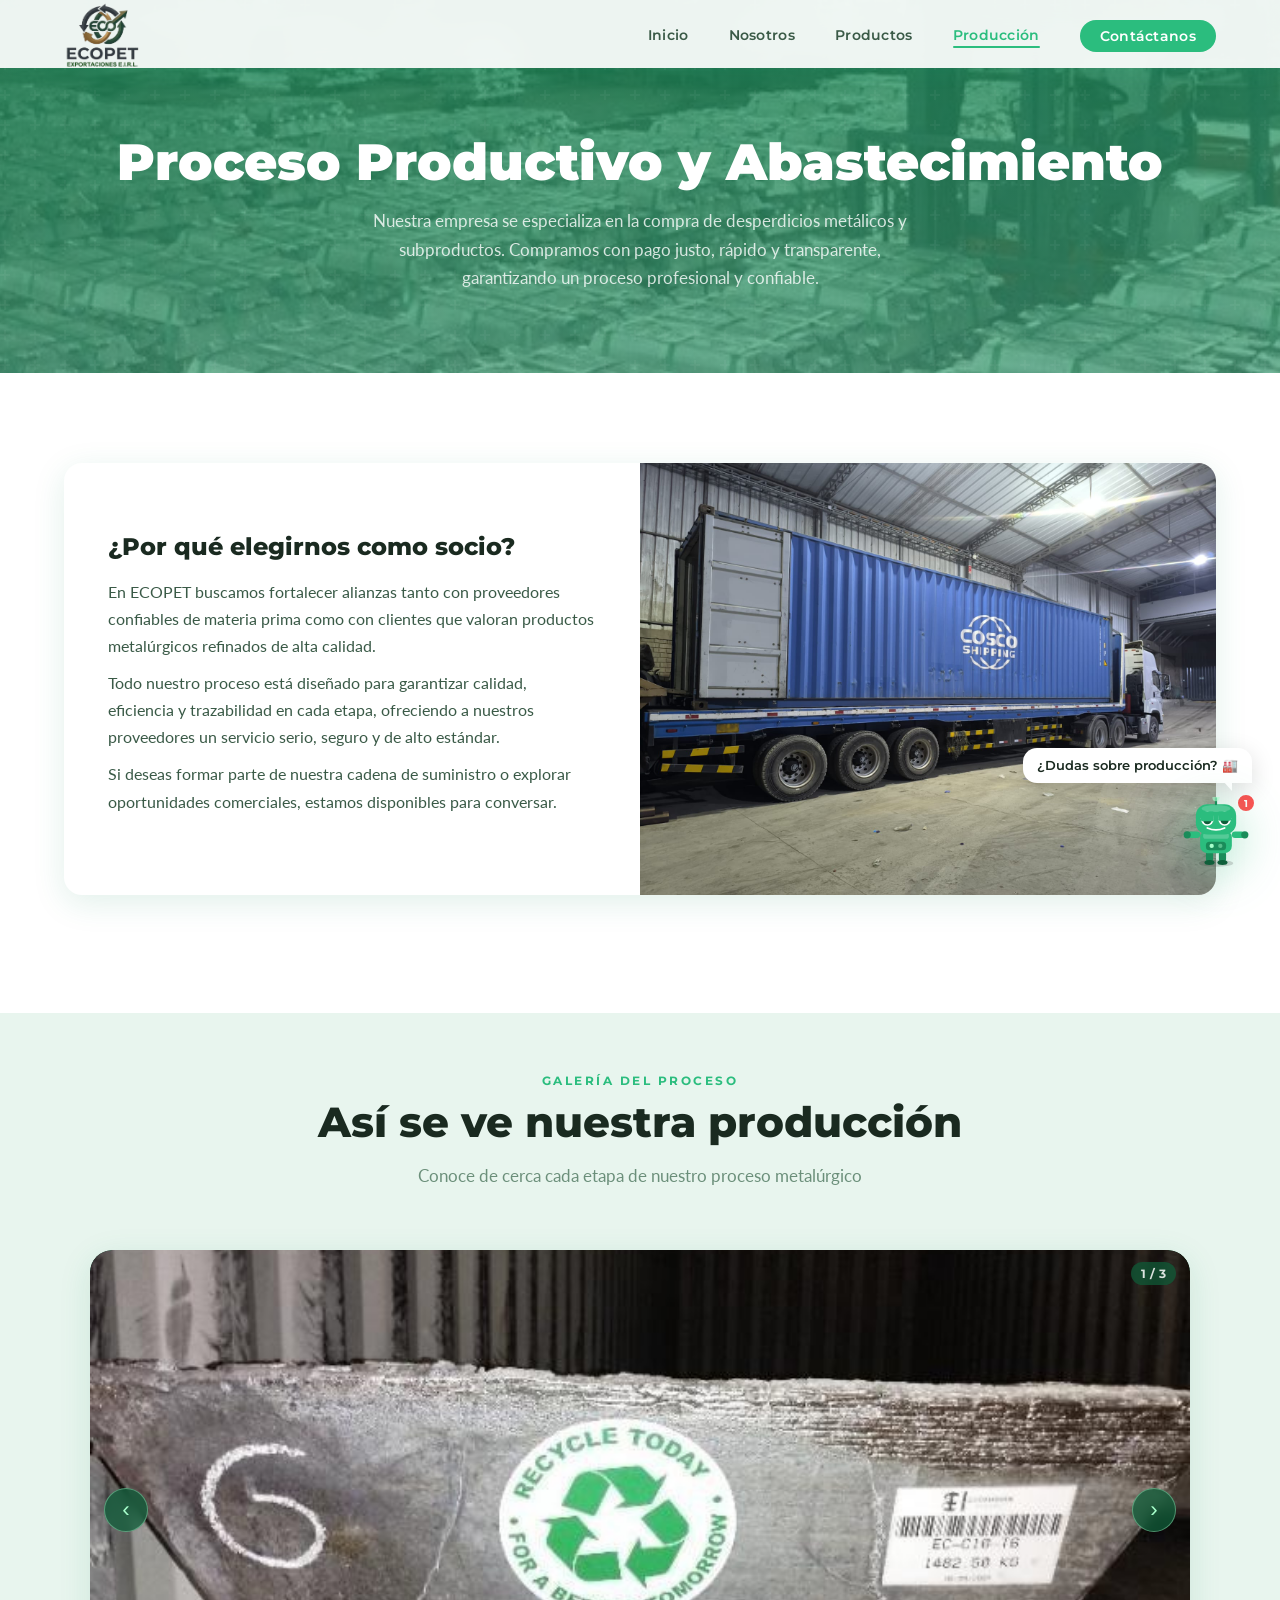
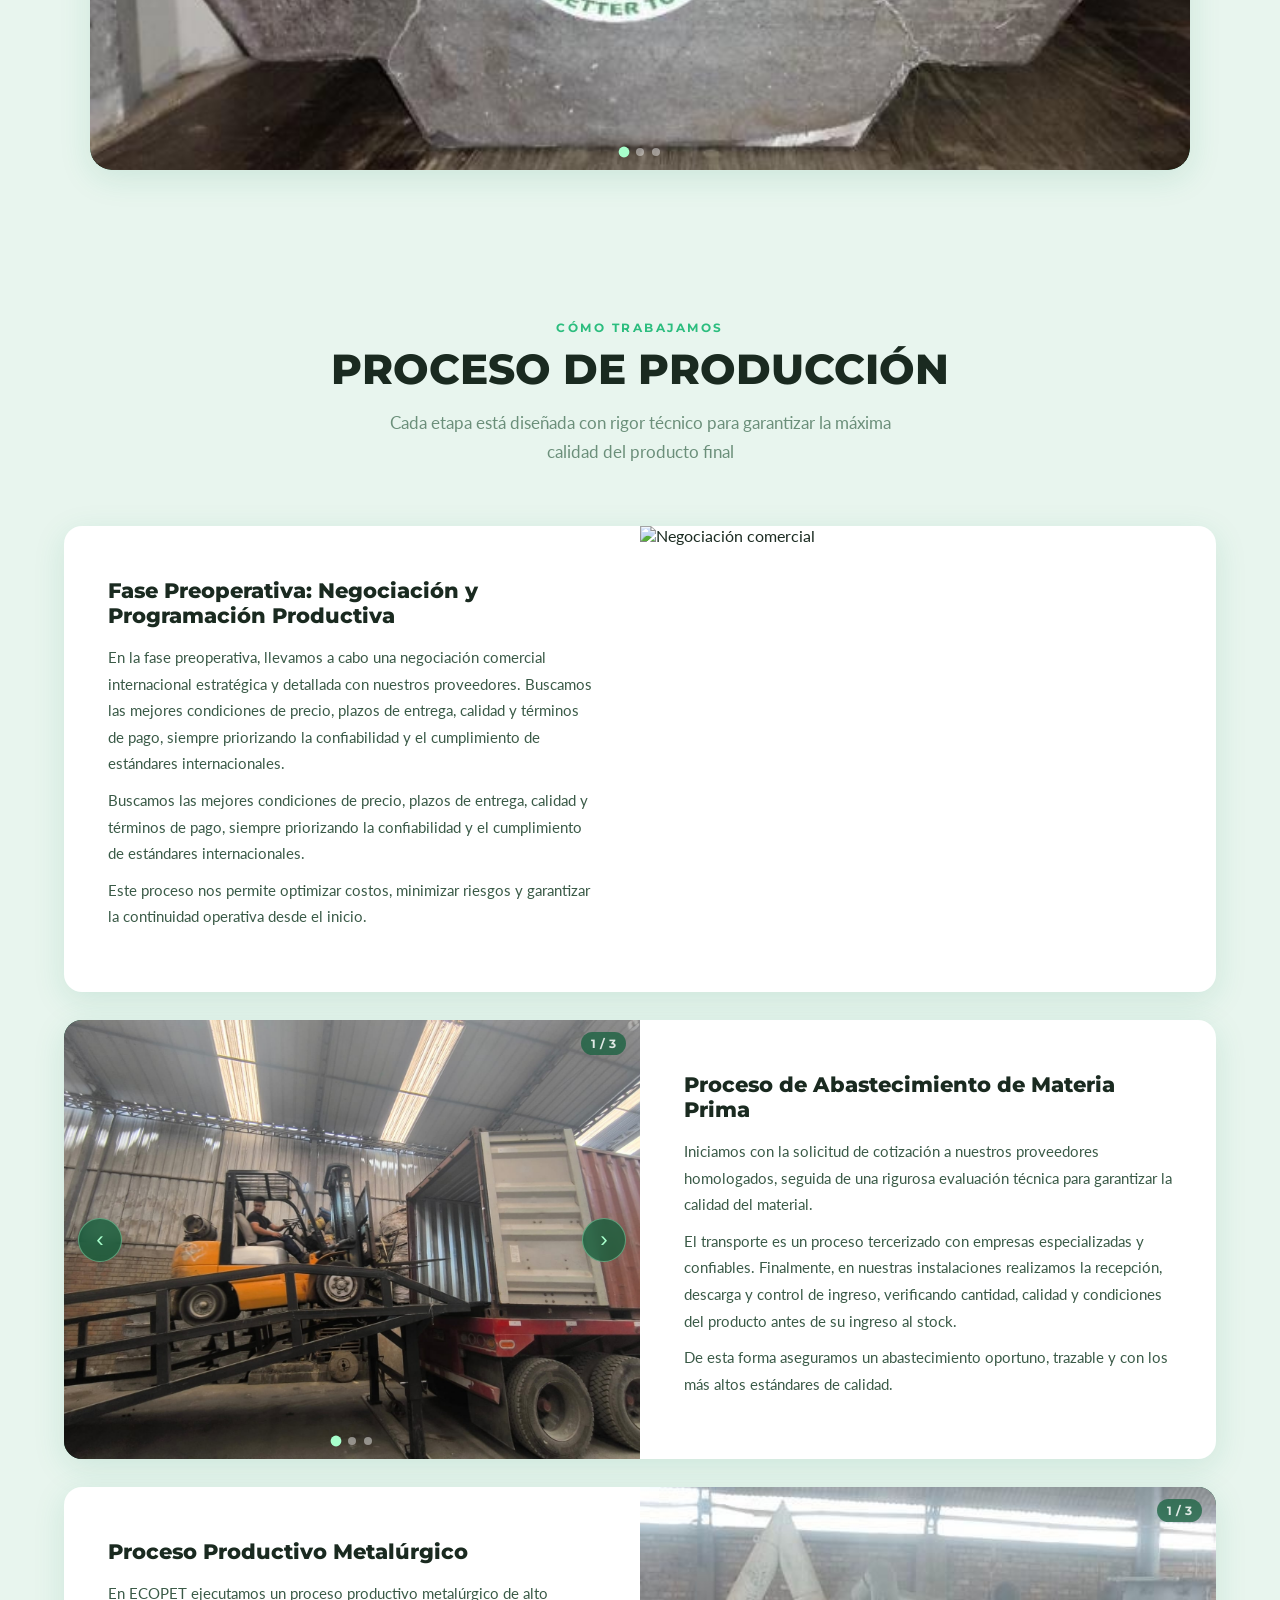
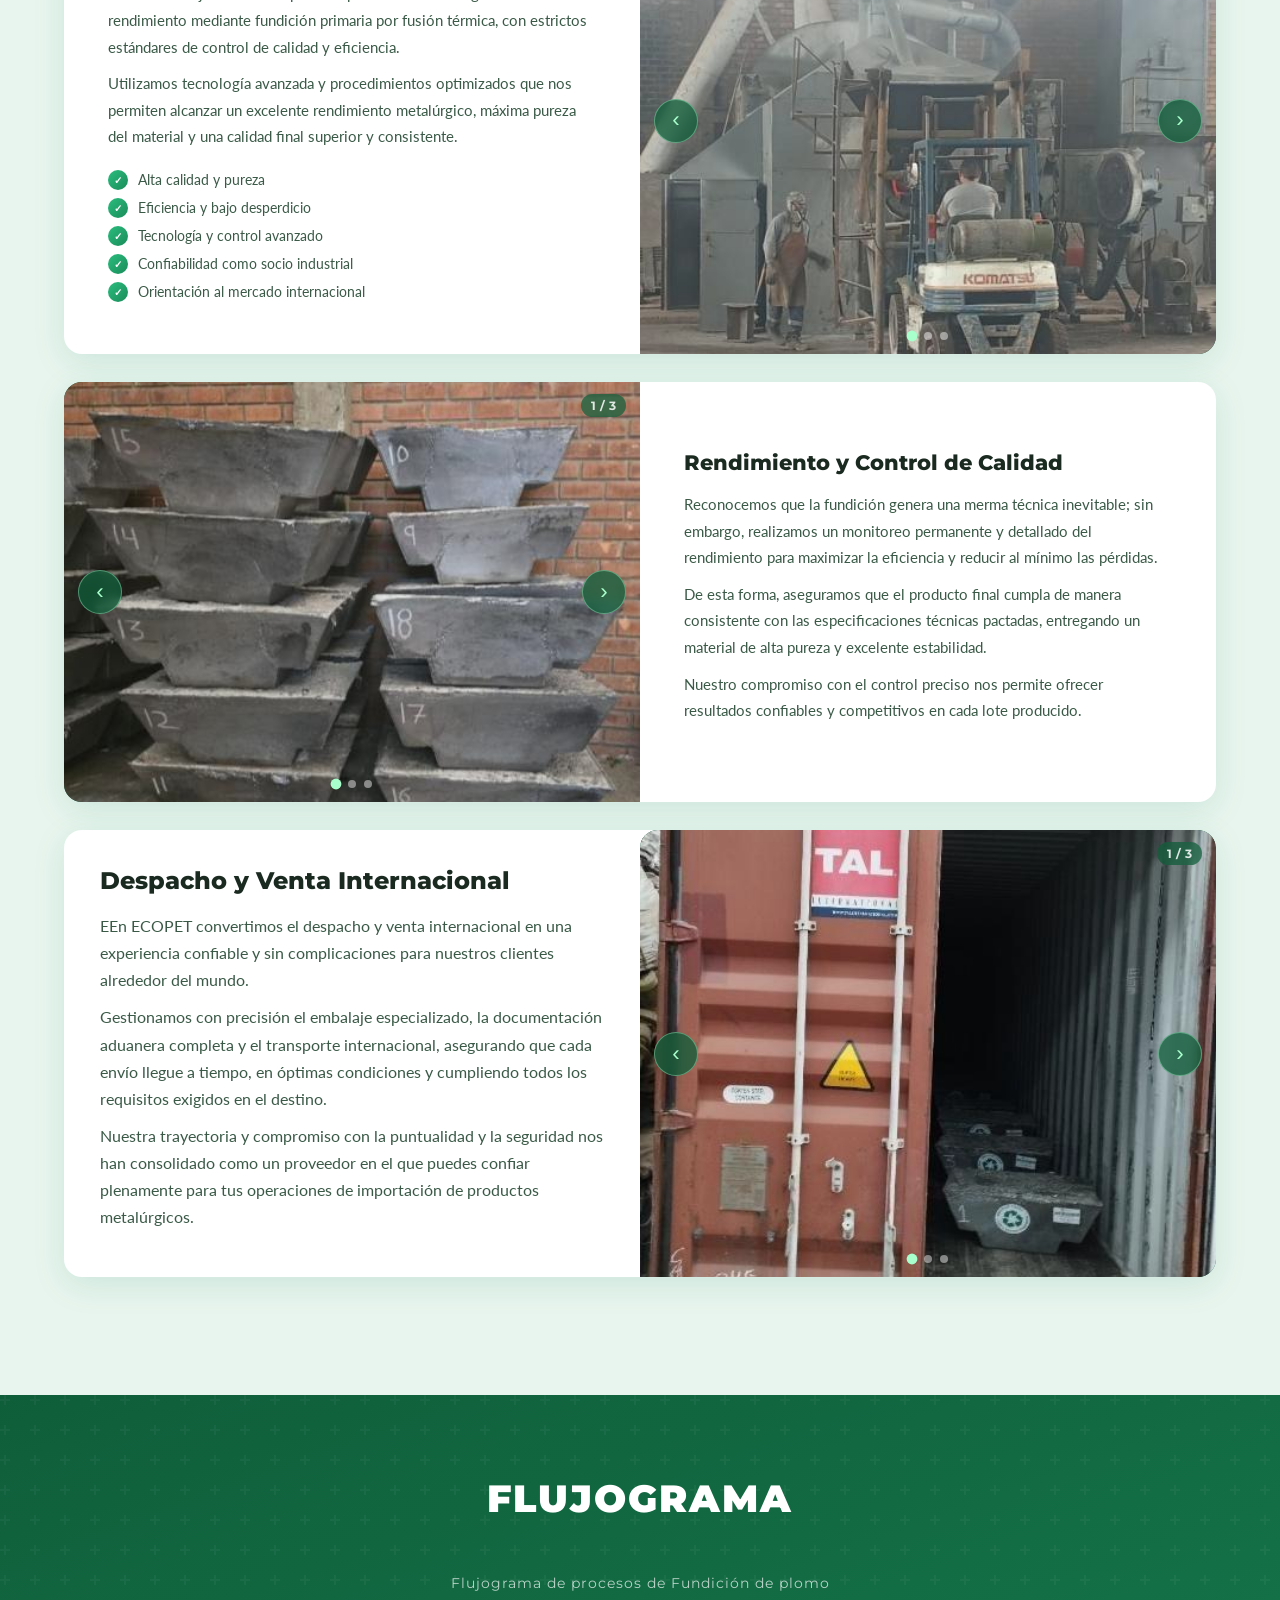
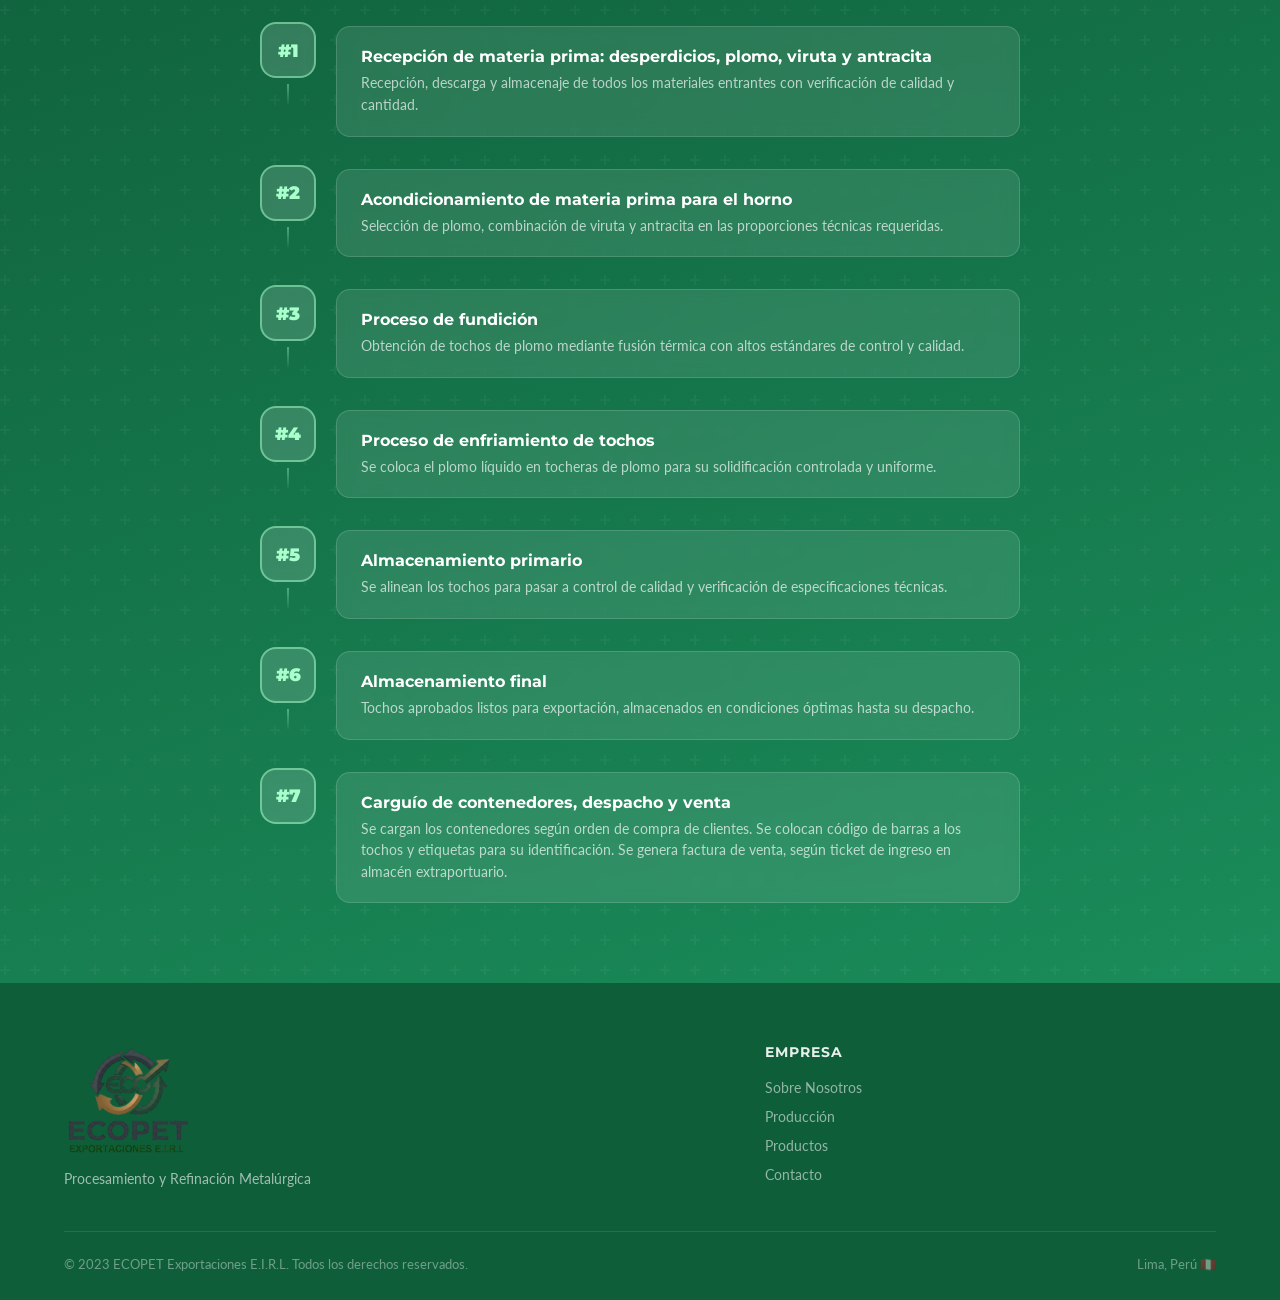
==== produccion.html @ 9da9e64c "first commit" ====
<!DOCTYPE html>
<html lang="es">
<head>
  <meta charset="UTF-8" />
  <meta name="viewport" content="width=device-width, initial-scale=1.0" />
  <title>Producción – ECOPET Exportaciones E.I.R.L.</title>
  <link rel="stylesheet" href="styles.css" />
</head>
<body>

<!-- NAVBAR -->
<nav class="navbar" id="navbar">
  <a class="nav-brand" href="index.html">
    <!-- Tu logo como imagen -->
    <img src="logo.png" alt="ECOPET Logo" class="nav-logo-img">
  </a>
  <ul class="nav-links">
    <li><a href="index.html">Inicio</a></li>
    <li><a href="index.html#nosotros">Nosotros</a></li>
    <li><a href="index.html#productos">Productos</a></li>
    <li><a href="produccion.html" class="active">Producción</a></li>
    <li><a href="index.html#contacto" class="nav-cta">Contáctanos</a></li>
  </ul>
</nav>

<!-- PAGE HERO -->
<div class="page-hero">
  <div class="eyebrow" style="color:#a8ffcc;font-family:Montserrat,sans-serif;font-weight:700;font-size:.75rem;letter-spacing:2.5px;text-transform:uppercase;margin-bottom:10px;position:relative;z-index:1;">
  </div>
  <h1>Proceso Productivo y Abastecimiento</h1>
  <p>
    Nuestra empresa se especializa en la compra de desperdicios metálicos y subproductos.
    Compramos con pago justo, rápido y transparente, garantizando un proceso profesional y confiable.
  </p>
</div>

<!-- INTRO CARD -->
<section class="section section-alt">
  <div class="container">
    <div class="card-image-row reveal">
      <div class="card-content">
        <h3>¿Por qué elegirnos como socio?</h3>
        <p>
          En ECOPET buscamos fortalecer alianzas tanto con proveedores confiables de materia prima como con clientes que valoran productos metalúrgicos refinados de alta calidad.
        </p>
        <p>
          Todo nuestro proceso está diseñado para garantizar calidad, eficiencia y trazabilidad
          en cada etapa, ofreciendo a nuestros proveedores un servicio serio, seguro y de alto estándar. </p>
        <p>
          Si deseas formar parte de nuestra cadena de suministro o explorar oportunidades comerciales, estamos disponibles para conversar.
        </p>
      </div>
      <div class="card-image-slot">
        <img
          src="carro3.jpeg"
          alt="Contenedor de exportación"
        />
      </div>
    </div>
  </div>
</section>

<!-- ============================================================
     GALERÍA CON CARRUSEL MEJORADO
============================================================ -->
<section class="section" style="background:var(--bg-section); padding:60px 5%;">
  <div class="container">
    <div class="section-head reveal">
      <div class="eyebrow">Galería del Proceso</div>
      <h2>Así se ve nuestra producción</h2>
      <p>Conoce de cerca cada etapa de nuestro proceso metalúrgico</p>
    </div>

    <div class="galeria-carousel-wrap reveal">
      <div class="ecopet-carousel" id="carousel-galeria">

        <div class="c-slide active">
          <img src="ind1.jpeg" alt="Control de rendimiento y calidad">
        </div>
        <div class="c-slide">
          <img src="ind2.jpeg" alt="Proceso de fundición metalúrgica">
        </div>
        <div class="c-slide">
          <img src="ind3.jpeg" alt="Horno de fundición ECOPET">
        </div>

        <!-- Flechas -->
        <button class="c-arrow prev" aria-label="Anterior">&#8249;</button>
        <button class="c-arrow next" aria-label="Siguiente">&#8250;</button>

        <!-- Dots -->
        <div class="c-dots">
          <button class="c-dot active" data-index="0"></button>
          <button class="c-dot" data-index="1"></button>
          <button class="c-dot" data-index="2"></button>
        </div>

        <!-- Contador -->
        <div class="c-counter" id="counter-galeria">1 / 3</div>
      </div>
    </div>

  </div>
</section>



<!-- PROCESO DE PRODUCCION STEPS -->
<section class="section" style="background:var(--bg-section)">
  <div class="container">
    <div class="section-head reveal">
      <div class="eyebrow">Cómo trabajamos</div>
      <h2>PROCESO DE PRODUCCIÓN</h2>
      <p>Cada etapa está diseñada con rigor técnico para garantizar la máxima calidad del producto final</p>
    </div>

    <div class="process-steps">

      <!-- Fase II -->
      <div class="process-step reveal">
        <div class="step-content">
          <h3>Fase Preoperativa: Negociación y Programación Productiva</h3>
          <p>
            En la fase preoperativa, llevamos a cabo una negociación comercial internacional estratégica
            y detallada con nuestros proveedores. Buscamos las mejores condiciones de precio, plazos
            de entrega, calidad y términos de pago, siempre priorizando la confiabilidad y el
            cumplimiento de estándares internacionales.
          </p>
          <p>
            Buscamos las mejores condiciones de precio, plazos de entrega, calidad y términos de pago, siempre priorizando la confiabilidad y
             el cumplimiento de estándares internacionales.
          </p>
          <p>Este proceso nos permite optimizar costos, minimizar riesgos y garantizar la continuidad operativa desde el inicio.</p>
        </div>
        <div class="step-img">
          <img
            src="https://images.unsplash.com/photo-1450101499163-c8848c66ca85?w=700&q=80"
            alt="Negociación comercial"
          />
        </div>
      </div>


      <!-- FASE iii - Proceso de Abastecimiento de Materia Prima -->
<div class="process-step reverse reveal">
  <div class="step-content">
    <h3>Proceso de Abastecimiento de Materia Prima</h3>
    <p>
            Iniciamos con la solicitud de cotización a nuestros proveedores homologados, seguida de una rigurosa evaluación técnica para garantizar la calidad del material.
          <p>
            El transporte es un proceso tercerizado con empresas especializadas y confiables. Finalmente, en nuestras instalaciones realizamos la recepción, descarga
             y control de ingreso, verificando cantidad, calidad y condiciones del producto antes de su ingreso al stock.
          </p>
          <p>De esta forma aseguramos un abastecimiento oportuno, trazable y con los más altos estándares de calidad.</p>
  </div>

  <!-- CARRUSEL FUNCIONAL -->
  <div class="step-img" style="min-height:320px;position:relative;overflow:hidden;">
    <div class="ecopet-carousel" id="carousel-abastecimiento" style="height:100%;">
      <div class="c-slide active"><img src="rendimiento.jpeg" alt="Control de calidad"></div>
      <div class="c-slide"><img src="abastecimiento.jpeg" alt="Horno de fundición"></div>
      <div class="c-slide"><img src="proceso.jpeg" alt="Proceso metalúrgico"></div>

      <button class="c-arrow prev" aria-label="Anterior">&#8249;</button>
      <button class="c-arrow next" aria-label="Siguiente">&#8250;</button>

      <div class="c-dots">
        <button class="c-dot active" data-index="0"></button>
        <button class="c-dot" data-index="1"></button>
        <button class="c-dot" data-index="2"></button>
      </div>
      <div class="c-counter" id="counter-rendimiento">1 / 3</div>
    </div>
  </div>
</div>




 <!-- FASE IV - PROCESO PRODUCTIVO METALÚRGICO CON CARRUSEL -->
<div class="process-step reveal reveal-delay-2">
  <div class="step-content">
    <h3>Proceso Productivo Metalúrgico</h3>
    <p>En ECOPET ejecutamos un proceso productivo metalúrgico de alto rendimiento mediante fundición primaria por fusión térmica, con estrictos estándares de control de calidad y eficiencia.</p>
    <p>Utilizamos tecnología avanzada y procedimientos optimizados que nos permiten alcanzar un excelente rendimiento metalúrgico, máxima pureza del material y una calidad final superior y consistente.</p>
    <ul class="features-list">
      <li>Alta calidad y pureza</li>
      <li>Eficiencia y bajo desperdicio</li>
      <li>Tecnología y control avanzado</li>
      <li>Confiabilidad como socio industrial</li>
      <li>Orientación al mercado internacional</li>
    </ul>
  </div>

  

  <!-- CARRUSEL FUNCIONAL -->
  <div class="step-img" style="min-height:320px;position:relative;overflow:hidden;">
    <div class="ecopet-carousel" id="carousel-metalurgico" style="height:100%;">
      <div class="c-slide active"><img src="pro1.jpeg" alt="Fundición térmica"></div>
      <div class="c-slide"><img src="pro2.jpeg" alt="Horno de fundición"></div>
      <div class="c-slide"><img src="pro3.jpeg" alt="Control de calidad"></div>

      <button class="c-arrow prev" aria-label="Anterior">&#8249;</button>
      <button class="c-arrow next" aria-label="Siguiente">&#8250;</button>

      <div class="c-dots">
        <button class="c-dot active" data-index="0"></button>
        <button class="c-dot" data-index="1"></button>
        <button class="c-dot" data-index="2"></button>
      </div>
      <div class="c-counter" id="counter-metalurgico">1 / 3</div>
    </div>
  </div>
</div>

<!-- FASE V - RENDIMIENTO Y CONTROL DE CALIDAD CON CARRUSEL -->
<div class="process-step reverse reveal">
  <div class="step-content">
    <h3>Rendimiento y Control de Calidad</h3>
    <p>Reconocemos que la fundición genera una merma técnica inevitable; sin embargo, realizamos un monitoreo permanente y detallado del rendimiento para maximizar la eficiencia y reducir al mínimo las pérdidas.</p>
    <p>De esta forma, aseguramos que el producto final cumpla de manera consistente con las especificaciones técnicas pactadas, entregando un material de alta pureza y excelente estabilidad.</p>
    <p>Nuestro compromiso con el control preciso nos permite ofrecer resultados confiables y competitivos en cada lote producido.</p>
  </div>

  <!-- CARRUSEL FUNCIONAL -->
  <div class="step-img" style="min-height:320px;position:relative;overflow:hidden;">
    <div class="ecopet-carousel" id="carousel-rendimiento" style="height:100%;">
      <div class="c-slide active"><img src="tocho1.jpeg" alt="Control de calidad"></div>
      <div class="c-slide"><img src="tocho2.jpeg" alt="Horno de fundición"></div>
      <div class="c-slide"><img src="tocho3.jpeg" alt="Proceso metalúrgico"></div>

      <button class="c-arrow prev" aria-label="Anterior">&#8249;</button>
      <button class="c-arrow next" aria-label="Siguiente">&#8250;</button>

      <div class="c-dots">
        <button class="c-dot active" data-index="0"></button>
        <button class="c-dot" data-index="1"></button>
        <button class="c-dot" data-index="2"></button>
      </div>
      <div class="c-counter" id="counter-rendimiento">1 / 3</div>
    </div>
  </div>
</div>

      <!-- Tarjeta 2: Actividad Principal con CARRUSEL MEJORADO -->
      <div class="card-image-row reveal reveal-delay-1" style="flex-direction:column;min-height:auto;">
        <!-- Texto -->
        <div class="card-content" style="padding:36px 36px;">
          <h3>Despacho y Venta Internacional</h3>
          <p>
            EEn ECOPET convertimos el despacho y venta internacional en una experiencia confiable y
            sin complicaciones para nuestros clientes alrededor del mundo.
          </p>
           <p>
            Gestionamos con precisión el embalaje especializado, la documentación aduanera completa y
            el transporte internacional, asegurando que cada envío llegue a tiempo, en óptimas
            condiciones y cumpliendo todos los requisitos exigidos en el destino.
          </p>
          <p>
            Nuestra trayectoria y compromiso con la puntualidad y la seguridad nos han consolidado
            como un proveedor en el que puedes confiar plenamente para tus operaciones de importación
            de productos metalúrgicos.
          </p>
        </div>

        <!-- CARRUSEL ECOPET -->
        <div style="min-height:420px; border-radius:18px 18px 0 0; overflow:hidden;">
          <div class="ecopet-carousel" id="carousel-actividad">

            <div class="c-slide active">
              <img src="carro1.jpeg" alt="Horno de fundición - Vista 1">
            </div>
            <div class="c-slide">
              <img src="carro2.jpeg" alt="Proceso de producción">carroca
            </div>
            <div class="c-slide">
              <img src="carro3.jpeg" alt="Control de rendimiento">
            </div>

            <!-- Flechas -->to
            <button class="c-arrow prev" aria-label="Anterior">&#8249;</button>
            <button class="c-arrow next" aria-label="Siguiente">&#8250;</button>

            <!-- Dots -->
            <div class="c-dots">
              <button class="c-dot active" data-index="0"></button>
              <button class="c-dot" data-index="1"></button>
              <button class="c-dot" data-index="2"></button>
            </div>

            <!-- Contador -->
            <div class="c-counter" id="counter-actividad">1 / 3</div>
          </div>
        </div>

      </div>
    </div>
  </div>
</section>

<!-- FLUJOGRAMA -->
<section class="flujograma-section">
  <h2>FLUJOGRAMA</h2>
  <div class="container">
    <div style="text-align:center;margin-bottom:30px;position:relative;z-index:1;">
      <span style="font-family:Montserrat,sans-serif;font-size:.9rem;color:rgba(255,255,255,.7);letter-spacing:1px;">
        Flujograma de procesos de Fundición de plomo
      </span>
    </div>
    <div class="flow-steps">
      <div class="flow-step reveal">
        <div class="flow-num-col">
          <div class="flow-num">#1</div>
          <div class="flow-line"></div>
        </div>
        <div class="flow-content">
          <h4>Recepción de materia prima: desperdicios, plomo, viruta y antracita</h4>
          <p>Recepción, descarga y almacenaje de todos los materiales entrantes con verificación de calidad y cantidad.</p>
        </div>
      </div>

      <div class="flow-step reveal reveal-delay-1">
        <div class="flow-num-col">
          <div class="flow-num">#2</div>
          <div class="flow-line"></div>
        </div>
        <div class="flow-content">
          <h4>Acondicionamiento de materia prima para el horno</h4>
          <p>Selección de plomo, combinación de viruta y antracita en las proporciones técnicas requeridas.</p>
        </div>
      </div>

      <div class="flow-step reveal reveal-delay-2">
        <div class="flow-num-col">
          <div class="flow-num">#3</div>
          <div class="flow-line"></div>
        </div>
        <div class="flow-content">
          <h4>Proceso de fundición</h4>
          <p>Obtención de tochos de plomo mediante fusión térmica con altos estándares de control y calidad.</p>
        </div>
      </div>

      <div class="flow-step reveal">
        <div class="flow-num-col">
          <div class="flow-num">#4</div>
          <div class="flow-line"></div>
        </div>
        <div class="flow-content">
          <h4>Proceso de enfriamiento de tochos</h4>
          <p>Se coloca el plomo líquido en tocheras de plomo para su solidificación controlada y uniforme.</p>
        </div>
      </div>

      <div class="flow-step reveal reveal-delay-1">
        <div class="flow-num-col">
          <div class="flow-num">#5</div>
          <div class="flow-line"></div>
        </div>
        <div class="flow-content">
          <h4>Almacenamiento primario</h4>
          <p>Se alinean los tochos para pasar a control de calidad y verificación de especificaciones técnicas.</p>
        </div>
      </div>

      <div class="flow-step reveal reveal-delay-2">
        <div class="flow-num-col">
          <div class="flow-num">#6</div>
          <div class="flow-line"></div>
        </div>
        <div class="flow-content">
          <h4>Almacenamiento final</h4>
          <p>Tochos aprobados listos para exportación, almacenados en condiciones óptimas hasta su despacho.</p>
        </div>
      </div>

      <div class="flow-step reveal">
        <div class="flow-num-col">
          <div class="flow-num">#7</div>
          <div class="flow-line"></div>
        </div>
        <div class="flow-content">
          <h4>Carguío de contenedores, despacho y venta</h4>
          <p>
            Se cargan los contenedores según orden de compra de clientes. Se colocan código de barras
            a los tochos y etiquetas para su identificación. Se genera factura de venta, según ticket
            de ingreso en almacén extraportuario.
          </p>
        </div>
      </div>
    </div>
  </div>
</section>

<footer>
  <div class="footer-grid">
    
    <!-- Columna 1: Logo y descripción -->
    <div class="footer-brand">
      <div class="nav-brand" style="margin-bottom:14px">
        <img src="logo.png" alt="ECOPET" />
      </div>
      <p>Procesamiento y Refinación Metalúrgica</p>
    </div>

    <!-- Columna 2: Empresa -->
     <p>
    <div class="footer-col">
      <h4>Empresa</h4>
      <ul>
        <li><a href="#nosotros">Sobre Nosotros</a></li>
        <li><a href="produccion.html">Producción</a></li>
        <li><a href="#productos">Productos</a></li>
        <li><a href="#contacto">Contacto</a></li>
      </ul>
    </div>
     </p>

  </div>

  <!-- Footer Bottom - Ahora dentro y centrado -->
  <div class="footer-bottom">
    <span>© 2023 ECOPET Exportaciones E.I.R.L. Todos los derechos reservados.</span>
    <span>Lima, Perú 🇵🇪</span>
  </div>
</footer>
<!-- CHATBOT -->
<div class="chatbot-wrap" id="chatbotWrap">
  <div class="chat-window" id="chatWindow">
    <div class="chat-header">
      <div class="chat-header-info">
        <div class="chat-avatar-mini">🤖</div>
        <div>
          <h4>CHAT CON ECOBOT</h4>
          <p><span class="status-dot"></span>En línea ahora</p>
        </div>
      </div>
      <button class="chat-close" id="chatClose">✕</button>
    </div>
    <div class="chat-body" id="chatBody">
      <div class="chat-msg">
        <div class="bot-avatar-sm">🤖</div>
        <div class="msg-bubble">¡Hola! Soy EcoBot. ¿Tienes preguntas sobre nuestro proceso productivo?</div>
      </div>
    </div>
    <div class="quick-replies">
      <button class="quick-reply-btn" onclick="quickReply(this,'Quiero cotizar')">💰 Quiero cotizar</button>
      <button class="quick-reply-btn" onclick="quickReply(this,'WhatsApp')">📱 WhatsApp</button>
    </div>
    <div class="chat-input-row">
      <input class="chat-input" id="chatInput" placeholder="Escribe tu mensaje..." onkeydown="handleKey(event)" />
      <button class="chat-send" onclick="sendMsg()">➤</button>
    </div>
  </div>

  <div class="robot-btn" id="robotBtn" onclick="toggleChat()" title="Chatear con EcoBot">
    <div class="chat-notif" id="chatNotif">1</div>
    <div class="speech-bubble" id="speechBubble">¿Dudas sobre producción? 🏭</div>
    <svg class="robot-svg" viewBox="0 0 100 100" xmlns="http://www.w3.org/2000/svg">
      <ellipse cx="50" cy="92" rx="24" ry="5" fill="rgba(0,0,0,0.15)"/>
      <rect x="36" y="76" width="10" height="14" rx="4" fill="#1a8c5a"/>
      <rect x="54" y="76" width="10" height="14" rx="4" fill="#1a8c5a"/>
      <ellipse cx="41" cy="91" rx="7" ry="3.5" fill="#0f5e3a"/>
      <ellipse cx="59" cy="91" rx="7" ry="3.5" fill="#0f5e3a"/>
      <rect x="28" y="46" width="44" height="32" rx="10" fill="#2bbd7e"/>
      <rect x="32" y="50" width="36" height="8" rx="4" fill="rgba(255,255,255,0.2)"/>
      <rect x="36" y="62" width="28" height="12" rx="5" fill="#1a8c5a"/>
      <circle cx="44" cy="68" r="3" fill="#a8ffcc"><animate attributeName="opacity" values="1;0.3;1" dur="1.2s" repeatCount="indefinite"/></circle>
      <circle cx="56" cy="68" r="3" fill="#a8ffcc"><animate attributeName="opacity" values="0.3;1;0.3" dur="1.2s" repeatCount="indefinite"/></circle>
      <rect x="10" y="48" width="18" height="9" rx="4.5" fill="#2bbd7e"/>
      <circle cx="10" cy="52.5" r="5" fill="#1a8c5a"/>
      <rect x="72" y="48" width="18" height="9" rx="4.5" fill="#2bbd7e"/>
      <circle cx="90" cy="52.5" r="5" fill="#1a8c5a"/>
      <rect x="44" y="36" width="12" height="11" rx="4" fill="#1a8c5a"/>
      <rect x="22" y="10" width="56" height="42" rx="16" fill="#2bbd7e"/>
      <ellipse cx="50" cy="16" rx="20" ry="5" fill="rgba(255,255,255,0.18)"/>
      <line x1="50" y1="10" x2="50" y2="2" stroke="#1a8c5a" stroke-width="3" stroke-linecap="round"/>
      <circle cx="50" cy="1" r="3.5" fill="#a8ffcc">
        <animate attributeName="r" values="3.5;5;3.5" dur="1.5s" repeatCount="indefinite"/>
        <animate attributeName="opacity" values="1;0.6;1" dur="1.5s" repeatCount="indefinite"/>
      </circle>
      <ellipse cx="38" cy="30" rx="9" ry="10" fill="white"/>
      <ellipse cx="38" cy="31" rx="6" ry="7" fill="#0f5e3a"/>
      <circle cx="40" cy="29" r="2.5" fill="white"/>
      <rect x="29" y="20" width="18" height="0" rx="2" fill="#2bbd7e">
        <animate attributeName="height" values="0;20;0" dur="3.5s" repeatCount="indefinite" keyTimes="0;0.95;1"/>
      </rect>
      <ellipse cx="62" cy="30" rx="9" ry="10" fill="white"/>
      <ellipse cx="62" cy="31" rx="6" ry="7" fill="#0f5e3a"/>
      <circle cx="64" cy="29" r="2.5" fill="white"/>
      <rect x="53" y="20" width="18" height="0" rx="2" fill="#2bbd7e">
        <animate attributeName="height" values="0;20;0" dur="3.5s" begin="0.1s" repeatCount="indefinite" keyTimes="0;0.95;1"/>
      </rect>
      <path d="M38 43 Q50 50 62 43" stroke="white" stroke-width="2.5" fill="none" stroke-linecap="round">
        <animate attributeName="d" values="M38 43 Q50 50 62 43;M38 43 Q50 47 62 43;M38 43 Q50 50 62 43" dur="3s" repeatCount="indefinite"/>
      </path>
    </svg>
  </div>
</div>

<script>
  const navbar = document.getElementById('navbar');
  window.addEventListener('scroll', () => navbar.classList.toggle('scrolled', window.scrollY > 60));

  const revealEls = document.querySelectorAll('.reveal');
  const io = new IntersectionObserver((entries) => {
    entries.forEach(e => { if (e.isIntersecting) { e.target.classList.add('visible'); io.unobserve(e.target); } });
  }, { threshold: 0.12 });
  revealEls.forEach(el => io.observe(el));

  const chatWindow = document.getElementById('chatWindow');
  const chatClose  = document.getElementById('chatClose');
  const chatNotif  = document.getElementById('chatNotif');
  const speechBubble = document.getElementById('speechBubble');
  const chatBody   = document.getElementById('chatBody');
  const chatInput  = document.getElementById('chatInput');
  let chatOpen = false;

  function toggleChat() {
    chatOpen = !chatOpen;
    chatWindow.classList.toggle('open', chatOpen);
    chatNotif.style.display = chatOpen ? 'none' : 'flex';
    speechBubble.classList.toggle('hidden', chatOpen);
    if (chatOpen) chatInput.focus();
  }
  chatClose.addEventListener('click', (e) => {
    e.stopPropagation();
    chatOpen = false;
    chatWindow.classList.remove('open');
    chatNotif.style.display = 'flex';
    speechBubble.classList.remove('hidden');
  });
  setTimeout(() => speechBubble.classList.add('hidden'), 6000);

  function addBotMsg(text, delay = 0) {
    setTimeout(() => {
      const msg = document.createElement('div');
      msg.className = 'chat-msg';
      msg.innerHTML = `<div class="bot-avatar-sm">🤖</div><div class="msg-bubble">${text}</div>`;
      chatBody.appendChild(msg);
      chatBody.scrollTop = chatBody.scrollHeight;
    }, delay);
  }
  function addUserMsg(text) {
    const msg = document.createElement('div');
    msg.className = 'chat-msg';
    msg.style.flexDirection = 'row-reverse';
    msg.innerHTML = `<div class="msg-bubble" style="background:#e0f7ec;border-color:#a8ffcc;border-radius:14px 14px 4px 14px;">${text}</div>`;
    chatBody.appendChild(msg);
    chatBody.scrollTop = chatBody.scrollHeight;
  }
  function quickReply(btn, text) {
    addUserMsg(text);
    btn.disabled = true;
    if (text.includes('cotizar')) addBotMsg('¡Perfecto! Escríbenos a <a href="mailto:ecopet.exportaciones.eirl@gmail.com" style="color:#1a8c5a">ecopet.exportaciones.eirl@gmail.com</a> o llámanos al +51 908 852 235.', 800);
    else if (text.includes('WhatsApp')) addBotMsg('📱 <a href="https://wa.me/51908852235" style="color:#1a8c5a;font-weight:700">+51 908 852 235</a>', 800);
  }
  function sendMsg() {
    const txt = chatInput.value.trim();
    if (!txt) return;
    addUserMsg(txt);
    chatInput.value = '';
    addBotMsg('¡Gracias! Nos pondremos en contacto contigo a la brevedad. 😊', 900);
  }
  function handleKey(e) { if (e.key === 'Enter') sendMsg(); }
</script>


<!-- ============================================================
     CARRUSEL ENGINE - SISTEMA UNIFICADO ECOPET (CORREGIDO)
============================================================ -->
<script>
function initEcopetCarousel(carouselId) {
  const carousel = document.getElementById(carouselId);
  if (!carousel) return;

  const slides   = Array.from(carousel.querySelectorAll('.c-slide'));
  const dots     = Array.from(carousel.querySelectorAll('.c-dot'));
  const counter  = carousel.querySelector('.c-counter');
  const total    = slides.length;
  let current    = 0;
  let animating  = false;

  function goTo(next, direction) {
    if (animating || next === current) return;
    animating = true;

    const prevSlide = slides[current];
    const nextSlide = slides[next];

    prevSlide.classList.add('exit-left');
    prevSlide.classList.remove('active');

    nextSlide.style.transform = direction === 'next' ? 'translateX(60px)' : 'translateX(-60px)';
    nextSlide.style.opacity = '0';
    nextSlide.classList.remove('active');

    void nextSlide.offsetWidth;

    nextSlide.style.transform = '';
    nextSlide.style.opacity = '';
    nextSlide.classList.add('active');

    dots.forEach((d, i) => d.classList.toggle('active', i === next));
    if (counter) counter.textContent = (next + 1) + ' / ' + total;

    current = next;

    setTimeout(() => {
      prevSlide.classList.remove('exit-left');
      animating = false;
    }, 580);
  }

  const prevBtn = carousel.querySelector('.c-arrow.prev');
  const nextBtn = carousel.querySelector('.c-arrow.next');

  if (prevBtn) prevBtn.addEventListener('click', (e) => { e.stopPropagation(); goTo((current - 1 + total) % total, 'prev'); });
  if (nextBtn) nextBtn.addEventListener('click', (e) => { e.stopPropagation(); goTo((current + 1) % total, 'next'); });

  dots.forEach((dot, i) => {
    dot.addEventListener('click', () => goTo(i, i > current ? 'next' : 'prev'));
  });

  let autoplay = setInterval(() => goTo((current + 1) % total, 'next'), 5000);
  carousel.addEventListener('mouseenter', () => clearInterval(autoplay));
  carousel.addEventListener('mouseleave', () => {
    autoplay = setInterval(() => goTo((current + 1) % total, 'next'), 5000);
  });
}

document.addEventListener('DOMContentLoaded', () => {
  initEcopetCarousel('carousel-galeria');
  initEcopetCarousel('carousel-metalurgico');
  initEcopetCarousel('carousel-rendimiento');
  initEcopetCarousel('carousel-actividad');
  initEcopetCarousel('carousel-abastecimiento');
});
</script>

</body>
</html>
---- styles.css ----
/* =========================================
   ECOPET EXPORTACIONES E.I.R.L. - Styles
   ========================================= */

@import url('https://fonts.googleapis.com/css2?family=Montserrat:wght@400;600;700;800;900&family=Lato:wght@300;400;700&display=swap');

/* ---- CSS Variables ---- */
:root {
  --green-primary: #2bbd7e;
  --green-dark:    #1a8c5a;
  --green-deeper:  #0f5e3a;
  --green-hero:    #1db872;
  --bg-section:    #e8f5ee;
  --white:         #ffffff;
  --gray-light:    #f4f8f5;
  --text-dark:     #1a2a20;
  --text-mid:      #3a5a47;
  --text-light:    #6b8f7a;
  --card-shadow:   0 8px 32px rgba(27, 140, 90, 0.13);
  --card-hover:    0 16px 48px rgba(27, 140, 90, 0.22);
  --radius:        18px;
  --radius-sm:     10px;
  --transition:    0.35s cubic-bezier(0.4,0,0.2,1);
}

/* ---- Reset & Base ---- */
*, *::before, *::after { box-sizing: border-box; margin: 0; padding: 0; }
html { scroll-behavior: smooth; }
body {
  font-family: 'Lato', sans-serif;
  color: var(--text-dark);
  background: var(--bg-section);
  overflow-x: hidden;
}
img { display: block; width: 100%; object-fit: cover; }
a { text-decoration: none; color: inherit; }

/* =========================================
   NAVBAR
   ========================================= */
.navbar {
  position: fixed;
  top: 0; left: 0; right: 0;
  z-index: 1000;
  display: flex;
  align-items: center;
  justify-content: space-between;
  padding: 0 5%;
  height: 68px;
  background: rgba(255,255,255,0.92);
  backdrop-filter: blur(14px);
  -webkit-backdrop-filter: blur(14px);
  box-shadow: 0 2px 20px rgba(43,189,126,0.10);
  transition: background var(--transition), box-shadow var(--transition);
}
.navbar.scrolled {
  background: rgba(255,255,255,0.98);
  box-shadow: 0 3px 24px rgba(43,189,126,0.18);
}
.nav-brand {
  display: flex;
  align-items: center;
  gap: 10px;
  font-family: 'Montserrat', sans-serif;
  font-weight: 800;
  font-size: 1.1rem;
  color: var(--green-dark);
  letter-spacing: 0.5px;
}
.nav-brand img { width: 75px; height: 75px; object-fit: contain; border-radius: 10%; }
.nav-logo-text span { display: block; font-size: 0.65rem; font-weight: 400; color: var(--text-light); letter-spacing: 1.5px; text-transform: uppercase; }
.nav-links {
  display: flex;
  align-items: center;
  gap: 2.5rem;
  list-style: none;
}
.nav-links a {
  font-family: 'Montserrat', sans-serif;
  font-weight: 600;
  font-size: 0.88rem;
  color: var(--text-mid);
  letter-spacing: 0.3px;
  position: relative;
  transition: color var(--transition);
}
.nav-links a::after {
  content: '';
  position: absolute;
  bottom: -4px; left: 0;
  width: 0; height: 2px;
  background: var(--green-primary);
  border-radius: 2px;
  transition: width var(--transition);
}
.nav-links a:hover, .nav-links a.active { color: var(--green-primary); }
.nav-links a:hover::after, .nav-links a.active::after { width: 100%; }
.nav-cta {
  background: var(--green-primary);
  color: var(--white) !important;
  padding: 8px 20px;
  border-radius: 50px;
  font-size: 0.85rem !important;
  transition: background var(--transition), transform var(--transition), box-shadow var(--transition) !important;
}
.nav-cta:hover {
  background: var(--green-dark) !important;
  transform: translateY(-1px);
  box-shadow: 0 4px 16px rgba(43,189,126,0.35) !important;
}
.nav-cta::after { display: none !important; }

/* =========================================
   HERO SECTION
   ========================================= */
.hero {
  min-height: 100vh;
  background: linear-gradient(rgba(15, 94, 58, 0.75), rgba(26, 140, 90, 0.68)),
              url('encabezado.jpg') center/cover no-repeat fixed;
  position: relative;
  display: flex;
  align-items: center;
  overflow: hidden;
  padding: 100px 5% 60px;
}
.hero::before {
  content: '';
  position: absolute;
  inset: 0;
  background: url("data:image/svg+xml,%3Csvg width='60' height='60' viewBox='0 0 60 60' xmlns='http://www.w3.org/2000/svg'%3E%3Cg fill='none' fill-rule='evenodd'%3E%3Cg fill='%23ffffff' fill-opacity='0.04'%3E%3Cpath d='M36 34v-4h-2v4h-4v2h4v4h2v-4h4v-2h-4zm0-30V0h-2v4h-4v2h4v4h2V6h4V4h-4zM6 34v-4H4v4H0v2h4v4h2v-4h4v-2H6zM6 4V0H4v4H0v2h4v4h2V6h4V4H6z'/%3E%3C/g%3E%3C/g%3E%3C/svg%3E");
  pointer-events: none;
  opacity: 0.6;
}
.hero-inner {
  position: relative;
  z-index: 2;
  display: grid;
  grid-template-columns: 1fr 1fr;
  align-items: center;
  gap: 60px;
  max-width: 1200px;
  margin: 0 auto;
  width: 100%;
}
.hero-text { animation: fadeSlideLeft 0.9s ease both; }
.hero-badge {
  display: inline-flex;
  align-items: center;
  gap: 8px;
  background: rgba(255,255,255,0.15);
  border: 1px solid rgba(255,255,255,0.25);
  color: rgba(255,255,255,0.9);
  padding: 6px 16px;
  border-radius: 50px;
  font-size: 0.78rem;
  font-weight: 600;
  letter-spacing: 0.8px;
  text-transform: uppercase;
  margin-bottom: 24px;
  backdrop-filter: blur(6px);
}
.hero-badge::before {
  content: '';
  width: 8px; height: 8px;
  background: #a8ffcc;
  border-radius: 50%;
  animation: pulse-dot 1.5s ease infinite;
}
@keyframes pulse-dot {
  0%, 100% { opacity: 1; transform: scale(1); }
  50% { opacity: 0.5; transform: scale(1.4); }
}
.hero-title {
  font-family: 'Montserrat', sans-serif;
  font-weight: 900;
  font-size: clamp(2.4rem, 4.5vw, 3.8rem);
  color: var(--white);
  line-height: 1.1;
  margin-bottom: 22px;
  text-shadow: 0 2px 12px rgba(0,0,0,0.2);
}
.hero-title span { color: #a8ffcc; }
.hero-desc {
  font-size: 1.05rem;
  color: rgba(255,255,255,0.82);
  line-height: 1.7;
  max-width: 440px;
  margin-bottom: 36px;
}
.hero-actions { display: flex; gap: 14px; flex-wrap: wrap; }
.btn {
  font-family: 'Montserrat', sans-serif;
  font-weight: 700;
  font-size: 0.9rem;
  padding: 13px 28px;
  border-radius: 50px;
  border: none;
  cursor: pointer;
  transition: all var(--transition);
  display: inline-flex;
  align-items: center;
  gap: 8px;
}
.btn-primary {
  background: var(--white);
  color: var(--green-dark);
}
.btn-primary:hover {
  background: #a8ffcc;
  transform: translateY(-2px);
  box-shadow: 0 8px 24px rgba(0,0,0,0.18);
}
.btn-outline {
  background: transparent;
  color: var(--white);
  border: 2px solid rgba(255,255,255,0.5);
}
.btn-outline:hover {
  background: rgba(255,255,255,0.15);
  border-color: var(--white);
  transform: translateY(-2px);
}

/* Hero logo */
/* Hero logo - Versión más grande */
.hero-logo-side {
  display: flex;
  justify-content: center;
  align-items: center;
  animation: fadeSlideRight 0.9s ease 0.2s both;
}

.hero-logo-wrap {
  background: rgba(255,255,255,0.12);
  backdrop-filter: blur(12px);
  border: 1px solid rgba(255,255,255,0.25);
  border-radius: 30px;
  padding: 55px 70px;           /* un poco más de espacio */
  text-align: center;
  animation: float 4s ease-in-out infinite;
}

.hero-logo-wrap img {
  width: 260px;                 /* ← Aquí está el cambio (antes era 180px) */
  height: auto;
  filter: drop-shadow(0 8px 24px rgba(0,0,0,0.3));
}
.hero-company-name {
  font-family: 'Montserrat', sans-serif;
  font-weight: 800;
  font-size: 2rem;
  color: var(--white);
  letter-spacing: 2px;
  margin-top: 12px;
}
.hero-company-sub {
  font-size: 0.75rem;
  letter-spacing: 2.5px;
  color: rgba(255,255,255,0.7);
  text-transform: uppercase;
  margin-top: 4px;
}

/* Hero stats */
.hero-stats {
  grid-column: 1 / -1;
  display: flex;
  gap: 40px;
  justify-content: flex-start;
  animation: fadeUp 1s ease 0.5s both;
}


.stat-item {
  background: rgba(255,255,255,0.12);
  backdrop-filter: blur(8px);
  border: 1px solid rgba(255,255,255,0.18);
  border-radius: 14px;
  padding: 18px 28px;
  text-align: center;
  min-width: 130px;
  transition: all var(--transition);
}
.stat-item:hover {
  background: rgba(255,255,255,0.2);
  transform: translateY(-4px);
}
.stat-num {
  font-family: 'Montserrat', sans-serif;
  font-weight: 900;
  font-size: 1.9rem;
  color: #a8ffcc;
  line-height: 1;
}
.stat-label {
  font-size: 0.78rem;
  color: rgba(255,255,255,0.75);
  margin-top: 4px;
  letter-spacing: 0.3px;
}

/* =========================================
   SECTION LAYOUT
   ========================================= */
.section { padding: 90px 5%; }
.section-alt { background: var(--white); }
.container { max-width: 1200px; margin: 0 auto; }

.section-head {
  text-align: center;
  margin-bottom: 60px;
}
.section-head .eyebrow {
  font-family: 'Montserrat', sans-serif;
  font-weight: 700;
  font-size: 0.75rem;
  letter-spacing: 2.5px;
  text-transform: uppercase;
  color: var(--green-primary);
  margin-bottom: 10px;
}
.section-head h2 {
  font-family: 'Montserrat', sans-serif;
  font-weight: 800;
  font-size: clamp(1.8rem, 3.5vw, 2.6rem);
  color: var(--text-dark);
  margin-bottom: 14px;
  line-height: 1.2;
}
.section-head p {
  font-size: 1.05rem;
  color: var(--text-light);
  max-width: 540px;
  margin: 0 auto;
  line-height: 1.7;
}

/* =========================================
   CARDS (Historia / Misión)
   ========================================= */
.card-image-row {
  display: grid;
  grid-template-columns: 1fr 1fr;
  gap: 0;
  border-radius: var(--radius);
  overflow: hidden;
  box-shadow: var(--card-shadow);
  margin-bottom: 28px;
  transition: box-shadow var(--transition), transform var(--transition);
  background: var(--white);
}
.card-image-row:hover {
  box-shadow: var(--card-hover);
  transform: translateY(-4px);
}
.card-image-row.reverse { direction: rtl; }
.card-image-row.reverse > * { direction: ltr; }
.card-content {
  padding: 52px 44px;
  display: flex;
  flex-direction: column;
  justify-content: center;
}
.card-icon {
  width: 48px; height: 48px;
  background: linear-gradient(135deg, #e8faf2, #c3f0d8);
  border-radius: 14px;
  display: flex;
  align-items: center;
  justify-content: center;
  font-size: 1.4rem;
  margin-bottom: 18px;
}
.card-content h3 {
  font-family: 'Montserrat', sans-serif;
  font-weight: 800;
  font-size: 1.5rem;
  color: var(--text-dark);
  margin-bottom: 18px;
}
.card-content p {
  font-size: 0.97rem;
  color: var(--text-mid);
  line-height: 1.75;
  margin-bottom: 10px;
}
.card-image-slot {
  position: relative;
  overflow: hidden;
  min-height: 340px;
}
.card-image-slot img {
  width: 100%; height: 100%;
  object-fit: cover;
  transition: transform 0.6s ease;
}
.card-image-row:hover .card-image-slot img { transform: scale(1.05); }

/* Mission items */
.mission-grid { display: grid; grid-template-columns: 1fr 1fr; gap: 16px; margin-top: 8px; }
.mission-item {
  background: linear-gradient(135deg, #e8faf2, #d6f5e7);
  border-radius: 12px;
  padding: 20px;
}
.mission-item h4 {
  font-family: 'Montserrat', sans-serif;
  font-weight: 700;
  font-size: 0.95rem;
  color: var(--green-dark);
  margin-bottom: 8px;
  display: flex;
  align-items: center;
  gap: 8px;
}
.mission-item p { font-size: 0.88rem; color: var(--text-mid); line-height: 1.6; }


/* =========================================
   SERVICES SECTION
   ========================================= */
.services-bg {
  background: linear-gradient(160deg, var(--green-deeper) 0%, var(--green-dark) 60%, var(--green-hero) 100%);
  position: relative;
  overflow: hidden;
}
.services-bg::before {
  content: '';
  position: absolute;
  inset: 0;
  background: url("data:image/svg+xml,%3Csvg width='60' height='60' viewBox='0 0 60 60' xmlns='http://www.w3.org/2000/svg'%3E%3Cg fill='none' fill-rule='evenodd'%3E%3Cg fill='%23ffffff' fill-opacity='0.04'%3E%3Cpath d='M36 34v-4h-2v4h-4v2h4v4h2v-4h4v-2h-4zm0-30V0h-2v4h-4v2h4v4h2V6h4V4h-4zM6 34v-4H4v4H0v2h4v4h2v-4h4v-2H6zM6 4V0H4v4H0v2h4v4h2V6h4V4H6z'/%3E%3C/g%3E%3C/g%3E%3C/svg%3E");
}
.services-bg .section-head h2 { color: var(--white); }
.services-bg .section-head p { color: rgba(255,255,255,0.75); }
.services-bg .section-head .eyebrow { color: #a8ffcc; }

.services-grid {
  display: grid;
  grid-template-columns: repeat(3, 1fr);
  gap: 24px;
  position: relative;
  z-index: 1;
}
.service-card {
  background: rgba(255,255,255,0.10);
  backdrop-filter: blur(10px);
  border: 1px solid rgba(255,255,255,0.18);
  border-radius: var(--radius);
  padding: 36px 28px;
  transition: all var(--transition);
  cursor: default;
}
.service-card:hover {
  background: rgba(255,255,255,0.18);
  transform: translateY(-6px);
  border-color: rgba(168,255,204,0.4);
  box-shadow: 0 20px 40px rgba(0,0,0,0.2);
}
.service-icon {
  font-size: 2.2rem;
  margin-bottom: 16px;
  display: block;
  transition: transform var(--transition);
}
.service-card:hover .service-icon { transform: scale(1.15) rotate(-5deg); }
.service-card h3 {
  font-family: 'Montserrat', sans-serif;
  font-weight: 700;
  font-size: 1.1rem;
  color: var(--white);
  margin-bottom: 10px;
}
.service-card p {
  font-size: 0.9rem;
  color: rgba(255,255,255,0.72);
  line-height: 1.65;
}



/* =========================================
   PRODUCCION SECTION - UN POCO MÁS CORTO
   ========================================= */
.prod-cards {
  display: grid !important;
  grid-template-columns: repeat(auto-fit, minmax(650px, 1fr)) !important;
  gap: 28px !important;
  margin-bottom: 28px !important;
  width: 100% !important;
}

.prod-cards .card-image-row {
  width: 100% !important;
  box-sizing: border-box !important;
}
/* =========================================
   CONTACT SECTION
   ========================================= */
.contact-section { background: var(--white); }
.contact-grid {
  display: grid;
  grid-template-columns: 1fr 1fr;
  gap: 60px;
  align-items: start;
}
.contact-form-wrap h3 {
  font-family: 'Montserrat', sans-serif;
  font-weight: 800;
  font-size: 1.6rem;
  color: var(--text-dark);
  margin-bottom: 8px;
}
.contact-form-wrap > p {
  color: var(--text-light);
  margin-bottom: 28px;
  font-size: 0.95rem;
}
.form-row { display: grid; grid-template-columns: 1fr 1fr; gap: 14px; }
.form-group {
  display: flex;
  flex-direction: column;
  gap: 6px;
  margin-bottom: 16px;
}
.form-group label {
  font-family: 'Montserrat', sans-serif;
  font-weight: 600;
  font-size: 0.8rem;
  color: var(--text-mid);
  letter-spacing: 0.3px;
}
.form-group input,
.form-group select,
.form-group textarea {
  font-family: 'Lato', sans-serif;
  font-size: 0.95rem;
  color: var(--text-dark);
  background: var(--gray-light);
  border: 1.5px solid #d4ead9;
  border-radius: 10px;
  padding: 12px 16px;
  transition: all var(--transition);
  outline: none;
  resize: vertical;
}
.form-group input:focus,
.form-group textarea:focus {
  border-color: var(--green-primary);
  background: var(--white);
  box-shadow: 0 0 0 3px rgba(43,189,126,0.12);
}
.form-group textarea { min-height: 130px; }
.btn-submit {
  width: 100%;
  background: linear-gradient(135deg, var(--green-primary), var(--green-dark));
  color: var(--white);
  font-family: 'Montserrat', sans-serif;
  font-weight: 700;
  font-size: 1rem;
  padding: 14px 0;
  border: none;
  border-radius: 50px;
  cursor: pointer;
  transition: all var(--transition);
  display: flex;
  align-items: center;
  justify-content: center;
  gap: 10px;
  box-shadow: 0 4px 16px rgba(43,189,126,0.3);
}
.btn-submit:hover {
  background: linear-gradient(135deg, var(--green-dark), var(--green-deeper));
  transform: translateY(-2px);
  box-shadow: 0 8px 28px rgba(43,189,126,0.4);
}

.contact-info-wrap h3 {
  font-family: 'Montserrat', sans-serif;
  font-weight: 800;
  font-size: 1.5rem;
  color: var(--text-dark);
  margin-bottom: 28px;
}
.info-items { display: flex; flex-direction: column; gap: 20px; margin-bottom: 28px; }
.info-item {
  display: flex;
  align-items: flex-start;
  gap: 16px;
  padding: 18px 20px;
  background: var(--gray-light);
  border-radius: 14px;
  transition: all var(--transition);
}
.info-item:hover {
  background: #e0f7ec;
  transform: translateX(4px);
}
.info-icon {
  width: 42px; height: 42px;
  background: linear-gradient(135deg, var(--green-primary), var(--green-dark));
  border-radius: 12px;
  display: flex;
  align-items: center;
  justify-content: center;
  font-size: 1.1rem;
  flex-shrink: 0;
  color: white;
}
.info-item-text label {
  display: block;
  font-family: 'Montserrat', sans-serif;
  font-weight: 700;
  font-size: 0.82rem;
  color: var(--text-mid);
  margin-bottom: 3px;
  letter-spacing: 0.3px;
}
.info-item-text span, .info-item-text a {
  font-size: 0.94rem;
  color: var(--text-dark);
  font-weight: 400;
}
.info-item-text a { transition: color var(--transition); }
.info-item-text a:hover { color: var(--green-primary); }
.map-wrap {
  border-radius: 14px;
  overflow: hidden;
  height: 200px;
  box-shadow: var(--card-shadow);
}
.map-wrap iframe { width: 100%; height: 100%; border: none; }

/* =========================================
   FOOTER
   ========================================= */
footer {
  background: var(--green-deeper);
  color: rgba(255,255,255,0.8);
  padding: 60px 5% 28px;
}
.footer-grid {
  display: grid;
  grid-template-columns: 2fr 1fr 1fr 1fr;
  gap: 48px;
  max-width: 1200px;
  margin: 0 auto 40px;
}
.footer-brand .nav-brand { margin-bottom: 14px; color: var(--white); }
.footer-brand p { font-size: 0.9rem; line-height: 1.65; color: rgba(255,255,255,0.6); max-width: 260px; }
.footer-col h4 {
  font-family: 'Montserrat', sans-serif;
  font-weight: 700;
  font-size: 0.88rem;
  letter-spacing: 1px;
  text-transform: uppercase;
  color: rgba(255,255,255,0.9);
  margin-bottom: 16px;
}
.footer-col ul { list-style: none; display: flex; flex-direction: column; gap: 10px; }
.footer-col ul a {
  font-size: 0.88rem;
  color: rgba(255,255,255,0.55);
  transition: color var(--transition);
}
.footer-col ul a:hover { color: #a8ffcc; }
.social-links { display: flex; gap: 12px; margin-top: 6px; }
.social-link {
  width: 36px; height: 36px;
  background: rgba(255,255,255,0.1);
  border-radius: 14px;
  display: flex;
  align-items: center;
  justify-content: center;
  font-size: 0.9rem;
  color: rgba(255,255,255,0.7);
  transition: all var(--transition);
  text-decoration: none;
}
.social-link:hover {
  background: var(--green-primary);
  color: var(--white);
  transform: translateY(-3px);
}
.footer-bottom {
  max-width: 1200px;
  margin: 0 auto;
  padding-top: 24px;
  border-top: 1px solid rgba(255,255,255,0.1);
  display: flex;
  justify-content: space-between;
  align-items: center;
  font-size: 0.82rem;
  color: rgba(255,255,255,0.4);
}

/* Hacer el logo más grande y equilibrado */
.footer-brand .nav-brand img {
  height: 110px !important;
  width: auto !important;
}


/* =========================================
   CHATBOT / ROBOT
   ========================================= */
.chatbot-wrap {
  position: fixed;
  bottom: 28px;
  right: 28px;
  z-index: 9999;
  display: flex;
  flex-direction: column;
  align-items: flex-end;
  gap: 14px;
}

/* Chat Window */
.chat-window {
  background: var(--white);
  border-radius: 18px;
  box-shadow: 0 12px 48px rgba(0,0,0,0.18), 0 2px 8px rgba(43,189,126,0.15);
  width: 310px;
  overflow: hidden;
  transform-origin: bottom right;
  transform: scale(0) translateY(10px);
  opacity: 0;
  transition: transform 0.4s cubic-bezier(0.34,1.56,0.64,1), opacity 0.3s ease;
  pointer-events: none;
}
.chat-window.open {
  transform: scale(1) translateY(0);
  opacity: 1;
  pointer-events: all;
}
.chat-header {
  background: linear-gradient(135deg, var(--green-primary), var(--green-dark));
  color: var(--white);
  padding: 14px 18px;
  display: flex;
  align-items: center;
  gap: 10px;
  justify-content: space-between;
}
.chat-header-info { display: flex; align-items: center; gap: 10px; }
.chat-avatar-mini {
  width: 36px; height: 36px;
  background: rgba(255,255,255,0.2);
  border-radius: 50%;
  display: flex;
  align-items: center;
  justify-content: center;
  font-size: 1.2rem;
  animation: headBob 2s ease-in-out infinite;
}
.chat-header-info div { }
.chat-header h4 { font-family: 'Montserrat', sans-serif; font-weight: 700; font-size: 0.92rem; }
.chat-header p { font-size: 0.72rem; opacity: 0.8; margin-top: 1px; }
.status-dot {
  display: inline-block;
  width: 7px; height: 7px;
  background: #a8ffcc;
  border-radius: 50%;
  margin-right: 4px;
  animation: pulse-dot 1.5s ease infinite;
}
.chat-close {
  background: none;
  border: none;
  color: rgba(255,255,255,0.8);
  cursor: pointer;
  font-size: 1.1rem;
  line-height: 1;
  transition: color var(--transition);
  padding: 2px 6px;
}
.chat-close:hover { color: var(--white); }

.chat-body {
  padding: 18px;
  max-height: 280px;
  overflow-y: auto;
  background: #f6fdf9;
  display: flex;
  flex-direction: column;
  gap: 12px;
}
.chat-msg {
  display: flex;
  gap: 10px;
  align-items: flex-start;
  animation: fadeUp 0.4s ease both;
}
.bot-avatar-sm {
  width: 28px; height: 28px;
  background: linear-gradient(135deg, var(--green-primary), var(--green-dark));
  border-radius: 50%;
  display: flex;
  align-items: center;
  justify-content: center;
  font-size: 0.85rem;
  flex-shrink: 0;
  margin-top: 2px;
}
.msg-bubble {
  background: var(--white);
  border: 1px solid #daf0e4;
  border-radius: 14px 14px 14px 4px;
  padding: 10px 14px;
  font-size: 0.88rem;
  color: var(--text-dark);
  line-height: 1.55;
  max-width: 220px;
  box-shadow: 0 2px 8px rgba(43,189,126,0.08);
}
.quick-replies {
  display: flex;
  flex-wrap: wrap;
  gap: 8px;
  padding: 0 18px 14px;
}
.quick-reply-btn {
  background: transparent;
  border: 1.5px solid var(--green-primary);
  color: var(--green-dark);
  font-family: 'Lato', sans-serif;
  font-size: 0.78rem;
  font-weight: 700;
  padding: 6px 13px;
  border-radius: 50px;
  cursor: pointer;
  transition: all var(--transition);
}
.quick-reply-btn:hover {
  background: var(--green-primary);
  color: var(--white);
  transform: scale(1.04);
}
.chat-input-row {
  display: flex;
  padding: 12px 14px;
  gap: 8px;
  border-top: 1px solid #e8f5ee;
  background: var(--white);
}
.chat-input {
  flex: 1;
  border: 1.5px solid #d4ead9;
  border-radius: 20px;
  padding: 8px 14px;
  font-size: 0.85rem;
  outline: none;
  background: var(--gray-light);
  font-family: 'Lato', sans-serif;
  transition: border-color var(--transition);
}
.chat-input:focus { border-color: var(--green-primary); background: var(--white); }
.chat-send {
  width: 36px; height: 36px;
  background: var(--green-primary);
  border: none;
  border-radius: 50%;
  color: var(--white);
  cursor: pointer;
  display: flex;
  align-items: center;
  justify-content: center;
  font-size: 0.9rem;
  transition: all var(--transition);
  flex-shrink: 0;
}
.chat-send:hover {
  background: var(--green-dark);
  transform: scale(1.1);
}

/* ---- Robot Button ---- */
.robot-btn {
  position: relative;
  cursor: pointer;
  animation: robotFloat 3s ease-in-out infinite;
  transition: animation-play-state 0.2s;
}
.robot-btn:hover {
  animation: robotBounce 0.5s ease infinite;
}
.robot-body {
  width: 72px; height: 72px;
  position: relative;
}

/* SVG Robot */
.robot-svg {
  width: 72px; height: 72px;
  filter: drop-shadow(0 8px 24px rgba(43,189,126,0.4));
  transition: filter var(--transition), transform var(--transition);
}
.robot-btn:hover .robot-svg {
  filter: drop-shadow(0 12px 32px rgba(43,189,126,0.65));
  transform: scale(1.08);
}

/* Robot blinking eyes */
.robot-eye {
  animation: blink 3.5s ease-in-out infinite;
}
.robot-eye:nth-child(2) { animation-delay: 0.1s; }
@keyframes blink {
  0%, 90%, 100% { transform: scaleY(1); }
  95% { transform: scaleY(0.1); }
}

/* Notification badge */
.chat-notif {
  position: absolute;
  top: -4px; right: -4px;
  width: 20px; height: 20px;
  background: #ff5252;
  border: 2.5px solid var(--white);
  border-radius: 50%;
  font-size: 0.65rem;
  font-weight: 700;
  color: var(--white);
  display: flex;
  align-items: center;
  justify-content: center;
  font-family: 'Montserrat', sans-serif;
  animation: notifPop 1s ease both;
}
@keyframes notifPop {
  0% { transform: scale(0); }
  70% { transform: scale(1.3); }
  100% { transform: scale(1); }
}

/* Speech bubble */
.speech-bubble {
  position: absolute;
  bottom: calc(100% + 14px);
  right: 0;
  background: var(--white);
  border-radius: 14px 14px 0 14px;
  padding: 10px 14px;
  font-size: 0.8rem;
  color: var(--text-dark);
  box-shadow: 0 6px 24px rgba(0,0,0,0.14);
  white-space: nowrap;
  animation: bubbleIn 0.5s cubic-bezier(0.34,1.56,0.64,1) 1.5s both;
  font-weight: 600;
  font-family: 'Montserrat', sans-serif;
  pointer-events: none;
}
.speech-bubble::after {
  content: '';
  position: absolute;
  bottom: -8px; right: 20px;
  border-left: 8px solid transparent;
  border-right: 0px solid transparent;
  border-top: 9px solid var(--white);
}
.speech-bubble.hidden { display: none; }

/* =========================================
   ANIMATIONS
   ========================================= */
@keyframes float {
  0%, 100% { transform: translateY(0); }
  50% { transform: translateY(-14px); }
}
@keyframes robotFloat {
  0%, 100% { transform: translateY(0) rotate(0deg); }
  33% { transform: translateY(-8px) rotate(1deg); }
  66% { transform: translateY(-4px) rotate(-1deg); }
}
@keyframes robotBounce {
  0%, 100% { transform: translateY(0) scale(1); }
  40% { transform: translateY(-12px) scale(1.05); }
  70% { transform: translateY(-4px) scale(1.02); }
}
@keyframes headBob {
  0%, 100% { transform: rotate(0deg); }
  25% { transform: rotate(-8deg); }
  75% { transform: rotate(8deg); }
}
@keyframes fadeSlideLeft {
  from { opacity: 0; transform: translateX(-40px); }
  to { opacity: 1; transform: translateX(0); }
}
@keyframes fadeSlideRight {
  from { opacity: 0; transform: translateX(40px); }
  to { opacity: 1; transform: translateX(0); }
}
@keyframes fadeUp {
  from { opacity: 0; transform: translateY(20px); }
  to { opacity: 1; transform: translateY(0); }
}
@keyframes bubbleIn {
  from { opacity: 0; transform: scale(0.6) translateY(10px); }
  to { opacity: 1; transform: scale(1) translateY(0); }
}

/* Scroll reveal */
.reveal {
  opacity: 0;
  transform: translateY(32px);
  transition: opacity 0.7s ease, transform 0.7s ease;
}
.reveal.visible {
  opacity: 1;
  transform: translateY(0);
}
.reveal-delay-1 { transition-delay: 0.1s; }
.reveal-delay-2 { transition-delay: 0.2s; }
.reveal-delay-3 { transition-delay: 0.3s; }

/* =========================================
   PRODUCCION PAGE
   ========================================= */

.page-hero {
  background: linear-gradient(rgba(24, 140, 88, 0.75), rgba(64, 164, 121, 0.68)),
              url('encabezado.jpg') center/cover no-repeat fixed;
  padding: 120px 5% 80px;
  text-align: center;
  position: relative;
  overflow: hidden;
}
.page-hero::before {
  content: '';
  position: absolute;
  inset: 0;
  background: url("data:image/svg+xml,%3Csvg width='60' height='60' viewBox='0 0 60 60' xmlns='http://www.w3.org/2000/svg'%3E%3Cg fill='none' fill-rule='evenodd'%3E%3Cg fill='%23ffffff' fill-opacity='0.04'%3E%3Cpath d='M36 34v-4h-2v4h-4v2h4v4h2v-4h4v-2h-4zm0-30V0h-2v4h-4v2h4v4h2V6h4V4h-4zM6 34v-4H4v4H0v2h4v4h2v-4h4v-2H6zM6 4V0H4v4H0v2h4v4h2V6h4V4H6z'/%3E%3C/g%3E%3C/g%3E%3C/svg%3E");
}
.page-hero h1 {
  font-family: 'Montserrat', sans-serif;
  font-weight: 900;
  font-size: clamp(2rem, 4vw, 3.2rem);
  color: var(--white);
  position: relative;
  z-index: 1;
  margin-bottom: 14px;
}
.page-hero p {
  font-size: 1.05rem;
  color: rgba(255,255,255,0.8);
  max-width: 560px;
  margin: 0 auto;
  line-height: 1.7;
  position: relative;
  z-index: 1;
}

/* Process steps */
.process-steps { display: flex; flex-direction: column; gap: 28px; }
.process-step { display: grid; grid-template-columns: 1fr 1fr; gap: 0; border-radius: var(--radius); overflow: hidden; box-shadow: var(--card-shadow); background: var(--white); transition: all var(--transition); }
.process-step:hover { box-shadow: var(--card-hover); transform: translateY(-4px); }
.process-step.reverse { }
.process-step.reverse .step-content { order: 2; }
.process-step.reverse .step-img { order: 1; }
.step-content { padding: 52px 44px; display: flex; flex-direction: column; justify-content: center; }
.step-number {
  display: inline-flex;
  align-items: center;
  justify-content: center;
  width: 44px; height: 44px;
  background: linear-gradient(135deg, var(--green-primary), var(--green-dark));
  color: var(--white);
  font-family: 'Montserrat', sans-serif;
  font-weight: 900;
  font-size: 1.1rem;
  border-radius: 12px;
  margin-bottom: 16px;
  flex-shrink: 0;
}
.step-content h3 {
  font-family: 'Montserrat', sans-serif;
  font-weight: 800;
  font-size: 1.3rem;
  color: var(--text-dark);
  margin-bottom: 16px;
}
.step-content p { font-size: 0.95rem; color: var(--text-mid); line-height: 1.75; margin-bottom: 10px; }
.step-img { min-height: 320px; overflow: hidden; }
.step-img img { width: 100%; height: 100%; object-fit: cover; transition: transform 0.6s ease; }
.process-step:hover .step-img img { transform: scale(1.06); }

/* Features list */
.features-list { list-style: none; display: flex; flex-direction: column; gap: 8px; margin-top: 10px; }
.features-list li { display: flex; align-items: center; gap: 10px; font-size: 0.9rem; color: var(--text-mid); }
.features-list li::before {
  content: '✓';
  width: 20px; height: 20px;
  background: linear-gradient(135deg, var(--green-primary), var(--green-dark));
  color: white;
  border-radius: 50%;
  display: flex;
  align-items: center;
  justify-content: center;
  font-size: 0.65rem;
  font-weight: 700;
  flex-shrink: 0;
}

/* Flujograma */
.flujograma-section {
  background: linear-gradient(160deg, var(--green-deeper) 0%, var(--green-dark) 100%);
  padding: 80px 5%;
  position: relative;
  overflow: hidden;
}
.flujograma-section::before {
  content: '';
  position: absolute;
  inset: 0;
  background: url("data:image/svg+xml,%3Csvg width='60' height='60' viewBox='0 0 60 60' xmlns='http://www.w3.org/2000/svg'%3E%3Cg fill='none' fill-rule='evenodd'%3E%3Cg fill='%23ffffff' fill-opacity='0.04'%3E%3Cpath d='M36 34v-4h-2v4h-4v2h4v4h2v-4h4v-2h-4zm0-30V0h-2v4h-4v2h4v4h2V6h4V4h-4zM6 34v-4H4v4H0v2h4v4h2v-4h4v-2H6zM6 4V0H4v4H0v2h4v4h2V6h4V4H6z'/%3E%3C/g%3E%3C/g%3E%3C/svg%3E");
}
.flujograma-section h2 {
  font-family: 'Montserrat', sans-serif;
  font-weight: 900;
  font-size: clamp(1.8rem, 3vw, 2.4rem);
  color: var(--white);
  text-align: center;
  margin-bottom: 50px;
  position: relative;
  z-index: 1;
  letter-spacing: 2px;
}
.flow-steps {
  display: flex;
  flex-direction: column;
  gap: 0;
  max-width: 760px;
  margin: 0 auto;
  position: relative;
  z-index: 1;
}
.flow-step {
  display: grid;
  grid-template-columns: 56px 1fr;
  gap: 20px;
  align-items: flex-start;
  padding: 0 0 28px;
  position: relative;
}
.flow-step:last-child { padding-bottom: 0; }
.flow-num-col {
  display: flex;
  flex-direction: column;
  align-items: center;
}
.flow-num {
  width: 56px; height: 56px;
  background: rgba(255,255,255,0.15);
  border: 2px solid rgba(168,255,204,0.5);
  border-radius: 16px;
  display: flex;
  align-items: center;
  justify-content: center;
  font-family: 'Montserrat', sans-serif;
  font-weight: 900;
  font-size: 1.1rem;
  color: #a8ffcc;
  flex-shrink: 0;
  transition: all var(--transition);
  backdrop-filter: blur(6px);
}
.flow-step:hover .flow-num {
  background: rgba(168,255,204,0.2);
  border-color: #a8ffcc;
  transform: scale(1.08);
}
.flow-line {
  width: 2px;
  flex: 1;
  background: linear-gradient(to bottom, rgba(168,255,204,0.4), rgba(168,255,204,0.05));
  margin: 6px 0;
  min-height: 20px;
}
.flow-step:last-child .flow-line { display: none; }
.flow-content {
  background: rgba(255,255,255,0.10);
  backdrop-filter: blur(8px);
  border: 1px solid rgba(255,255,255,0.15);
  border-radius: 14px;
  padding: 20px 24px;
  margin-top: 4px;
  transition: all var(--transition);
}
.flow-step:hover .flow-content {
  background: rgba(255,255,255,0.16);
  border-color: rgba(168,255,204,0.3);
}
.flow-content h4 {
  font-family: 'Montserrat', sans-serif;
  font-weight: 700;
  font-size: 0.97rem;
  color: var(--white);
  margin-bottom: 6px;
}
.flow-content p { font-size: 0.87rem; color: rgba(255,255,255,0.68); line-height: 1.55; }


/* =========================================
   CONTACTO - 3 TARJETAS DEL MISMO ANCHO Y ALTURA
   ========================================= */
.contact-grid-3 {
  display: grid;
  grid-template-columns: repeat(3, 1fr);
  gap: 28px;
  margin-top: 50px;
}

.contact-form-wrap,
.contact-info-wrap,
.contact-map-wrap {
  display: flex;
  flex-direction: column;
  min-height: 620px;
  background: white;
  padding: 32px 26px;
  border-radius: 22px;
  box-shadow: var(--card-shadow);
  box-sizing: border-box;
}

.contact-info-wrap .info-item-text a {
  word-break: break-all !important;
  overflow-wrap: anywhere !important;
  font-size: 0.90rem !important;     /* ← Reducido para que quepa mejor */
  line-height: 1.35 !important;
  color: var(--text-dark);
}

.contact-info-wrap .info-item {
  padding: 16px 18px !important;     /* ← Ajusta el espacio interno */
}


/* El mapa ocupa todo el espacio disponible dentro de su tarjeta */
.contact-map-wrap .map-wrap-large {
  flex-grow: 1;
  margin-top: auto;
  border-radius: 16px;
  overflow: hidden;
  box-shadow: 0 10px 30px rgba(27, 140, 90, 0.15);
}

.contact-map-wrap iframe {
  width: 100% !important;
  height: 100% !important;
  border: none;
}

/* Responsive */
@media (max-width: 1150px) {
  .contact-grid-3 {
    flex-wrap: wrap;
  }
}

@media (max-width: 768px) {
  .contact-grid-3 {
    flex-direction: column;
  }
  .contact-form-wrap,
  .contact-info-wrap,
  .contact-map-wrap {
    min-height: auto;
  }
}


/* =========================================
   CARRUSEL UNIFICADO - SLIDE ANIMATION
   ========================================= */

/* Wrapper del carrusel */
.ecopet-carousel {
  position: relative;
  width: 100%;
  height: 100%;
  min-height: 420px;
  overflow: hidden;
  background: #0f5e3a;
}

/* Cada slide */
.ecopet-carousel .c-slide {
  position: absolute;
  inset: 0;
  width: 100%;
  height: 100%;
  opacity: 0;
  transform: translateX(60px);
  transition: opacity 0.55s cubic-bezier(0.4,0,0.2,1),
              transform 0.55s cubic-bezier(0.4,0,0.2,1);
  pointer-events: none;
  z-index: 1;
}

.ecopet-carousel .c-slide.active {
  opacity: 1;
  transform: translateX(0);
  pointer-events: auto;
  z-index: 2;
}

.ecopet-carousel .c-slide.exit-left {
  opacity: 0;
  transform: translateX(-60px);
  z-index: 1;
}

.ecopet-carousel .c-slide img {
  width: 100%;
  height: 100%;
  object-fit: cover;
  display: block;
}

/* Flechas */
.ecopet-carousel .c-arrow {
  position: absolute;
  top: 50%;
  transform: translateY(-50%);
  width: 44px;
  height: 44px;
  background: rgba(15, 94, 58, 0.75);
  backdrop-filter: blur(6px);
  border: 1.5px solid rgba(168,255,204,0.4);
  color: #a8ffcc;
  font-size: 1.4rem;
  line-height: 1;
  border-radius: 50%;
  cursor: pointer;
  z-index: 10;
  display: flex;
  align-items: center;
  justify-content: center;
  transition: background 0.25s ease, transform 0.25s ease, border-color 0.25s ease;
  padding: 0;
}
.ecopet-carousel .c-arrow:hover {
  background: var(--green-primary);
  border-color: #a8ffcc;
  transform: translateY(-50%) scale(1.1);
}
.ecopet-carousel .c-arrow.prev { left: 14px; }
.ecopet-carousel .c-arrow.next { right: 14px; }

/* Dots */
.ecopet-carousel .c-dots {
  position: absolute;
  bottom: 14px;
  left: 50%;
  transform: translateX(-50%);
  display: flex;
  gap: 8px;
  z-index: 10;
}
.ecopet-carousel .c-dot {
  width: 8px;
  height: 8px;
  border-radius: 50%;
  background: rgba(255,255,255,0.45);
  border: none;
  cursor: pointer;
  transition: background 0.25s ease, transform 0.25s ease;
  padding: 0;
}
.ecopet-carousel .c-dot.active {
  background: #a8ffcc;
  transform: scale(1.35);
}

/* Contador */
.ecopet-carousel .c-counter {
  position: absolute;
  top: 12px;
  right: 14px;
  background: rgba(15,94,58,0.7);
  backdrop-filter: blur(6px);
  color: rgba(255,255,255,0.85);
  font-family: 'Montserrat', sans-serif;
  font-weight: 700;
  font-size: 0.75rem;
  padding: 4px 10px;
  border-radius: 20px;
  z-index: 10;
  letter-spacing: 0.5px;
}

/* Galería en produccion.html */
.galeria-carousel-wrap {
  position: relative;
  max-width: 1100px;
  margin: 0 auto;
  border-radius: 22px;
  overflow: hidden;
  box-shadow: var(--card-shadow);
}
.galeria-carousel-wrap .ecopet-carousel {
  min-height: 520px;
  border-radius: 22px;
}

/* ====================== MODAL FLOTANTE ====================== */
.product-modal {
  display: none;
  position: fixed;
  top: 0; left: 0; right: 0; bottom: 0;
  background: rgba(0,0,0,0.75);
  z-index: 10000;
  align-items: center;
  justify-content: center;
  animation: modalFadeIn 0.3s ease;
}

.product-modal.show {
  display: flex;
}

.modal-content {
  background: white;
  max-width: 520px;
  width: 90%;
  border-radius: 22px;
  overflow: hidden;
  box-shadow: 0 20px 60px rgba(0,0,0,0.3);
  animation: modalPop 0.4s cubic-bezier(0.34,1.56,0.64,1);
  position: relative;
}

.modal-close {
  position: absolute;
  top: 15px;
  right: 15px;
  background: none;
  border: none;
  font-size: 1.8rem;
  color: #333;
  cursor: pointer;
  z-index: 2;
}

.modal-content img {
  width: 100%;
  height: 260px;
  object-fit: cover;
}

.modal-content h3 {
  font-family: 'Montserrat', sans-serif;
  font-weight: 800;
  font-size: 1.55rem;
  padding: 20px 25px 10px;
  margin: 0;
  color: var(--text-dark);
}

.modal-content p {
  padding: 0 25px 30px;
  font-size: 1.02rem;
  line-height: 1.65;
  color: var(--text-mid);
}

@keyframes modalFadeIn {
  from { opacity: 0; }
  to { opacity: 1; }
}

@keyframes modalPop {
  0% { transform: scale(0.7); opacity: 0; }
  100% { transform: scale(1); opacity: 1; }
}


/* ==================== RESPONSIVE ==================== */
@media (max-width: 1150px) {
  .contact-grid-3 { grid-template-columns: 1fr 1fr; }
  .contact-map-wrap { grid-column: 1 / -1; min-height: 400px; }
}
@media (max-width: 768px) {
  .contact-grid-3 { grid-template-columns: 1fr; }
  .contact-form-wrap,
  .contact-info-wrap,
  .contact-map-wrap { min-height: auto; }
  .hero-inner { grid-template-columns: 1fr; }
  .services-grid { grid-template-columns: 1fr 1fr; }
  .card-image-row { grid-template-columns: 1fr; }
  .mission-grid { grid-template-columns: 1fr; }
}

/* =========================================
   FRASE CENTRADA EN NAVBAR - VERSIÓN MEJORADA
   ========================================= */
.nav-frase-container {
  flex: 1;
  display: flex;
  justify-content: center;
  align-items: center;
  padding: 0 15px;
  max-width: 720px;
  min-width: 0;
}

.nav-frase {
  font-family: 'Montserrat', sans-serif;
  font-size: 0.95rem;
  font-weight: 600;
  color: var(--green-dark);
  text-align: center;
  line-height: 1.4;
  padding: 9px 24px;
  border-radius: 50px;
  background: rgba(43, 189, 126, 0.09);
  border: 1px solid rgba(43, 189, 126, 0.18);
  box-shadow: 0 4px 15px rgba(43, 189, 126, 0.08);
  opacity: 0;
  transform: scale(0.92);
  transition: all 1.1s cubic-bezier(0.34, 1.56, 0.64, 1);
  letter-spacing: 0.3px;
  max-width: 100%;
  white-space: normal;
}

/* Animación de entrada */
.nav-frase.mostrar {
  opacity: 1;
  transform: scale(1);
}

/* Efecto hover suave */
.navbar:hover .nav-frase {
  background: rgba(43, 189, 126, 0.13);
  border-color: rgba(43, 189, 126, 0.25);
}

/* Responsive - En móviles se oculta para no saturar */
@media (max-width: 992px) {
  .nav-frase-container {
    display: none;
  }
}

/* En pantallas muy anchas se ve mejor */
@media (min-width: 1200px) {
  .nav-frase {
    font-size: 0.92rem;
  }
}
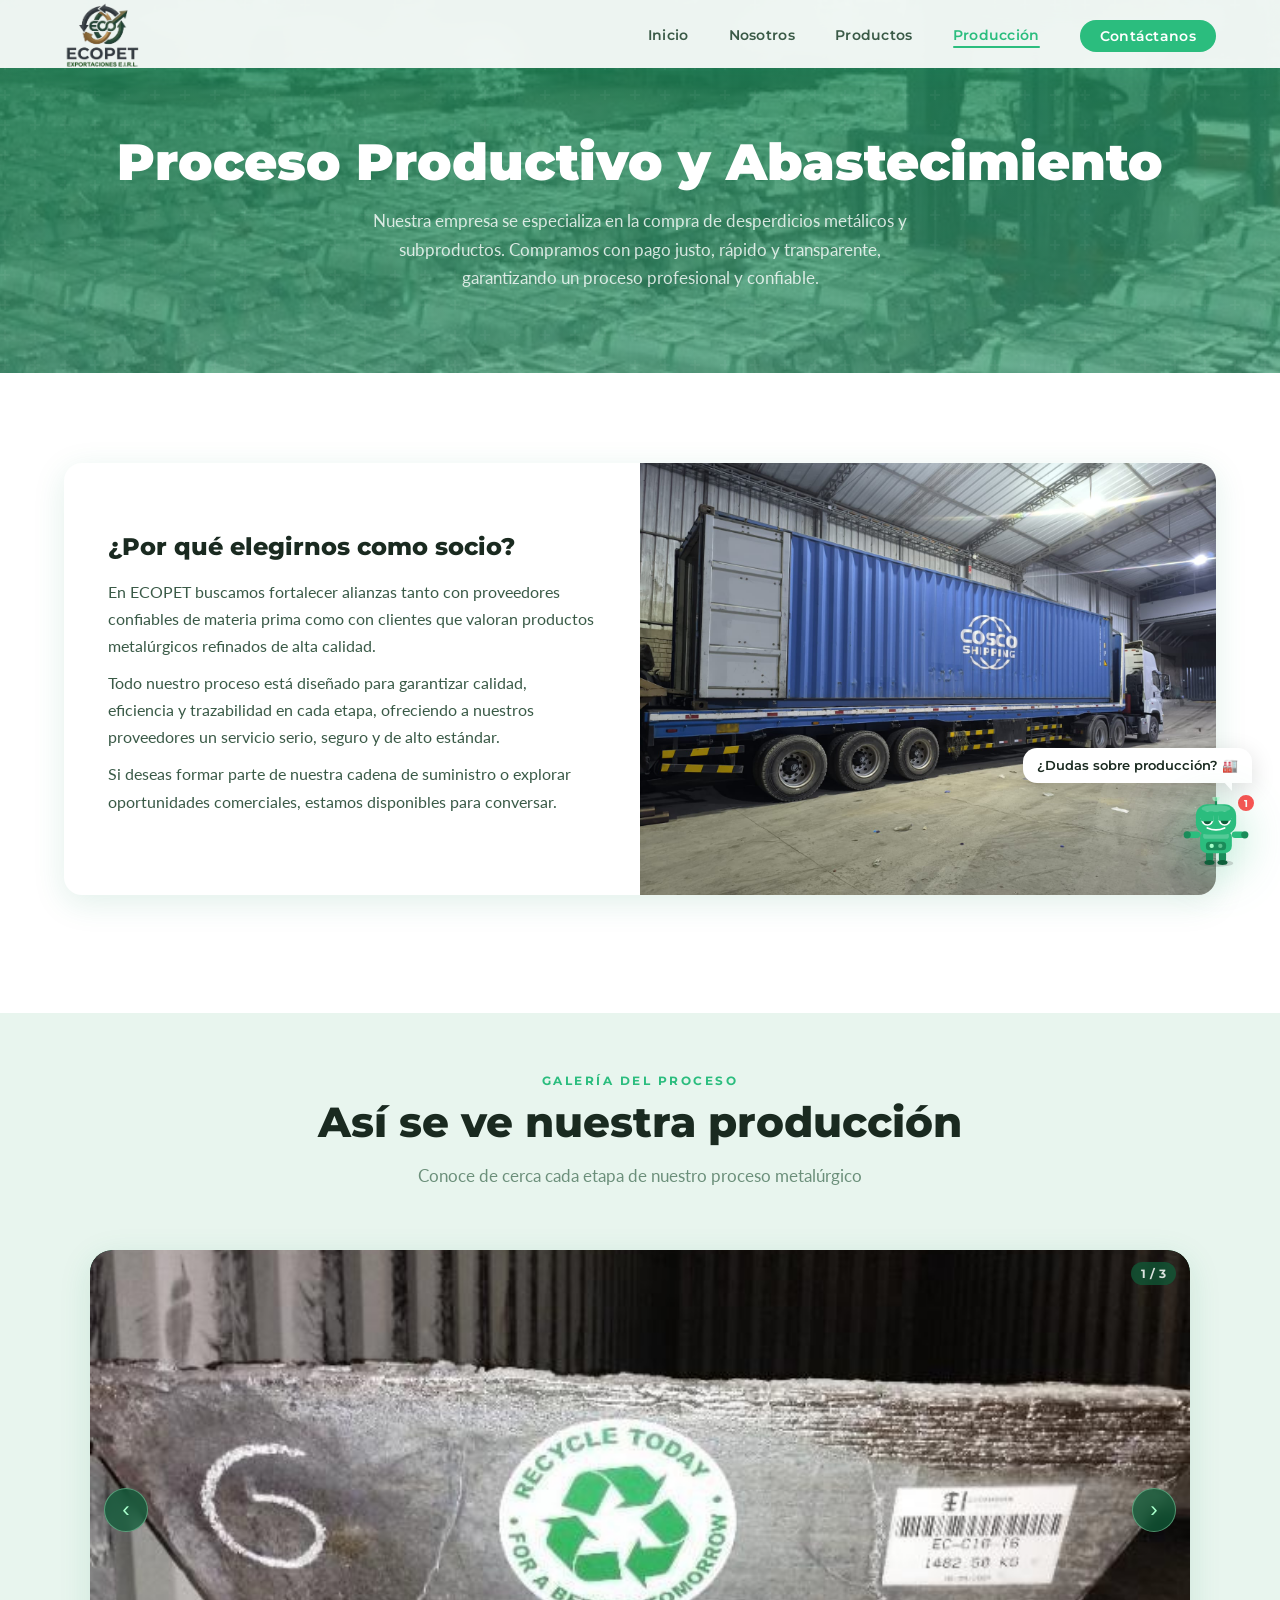
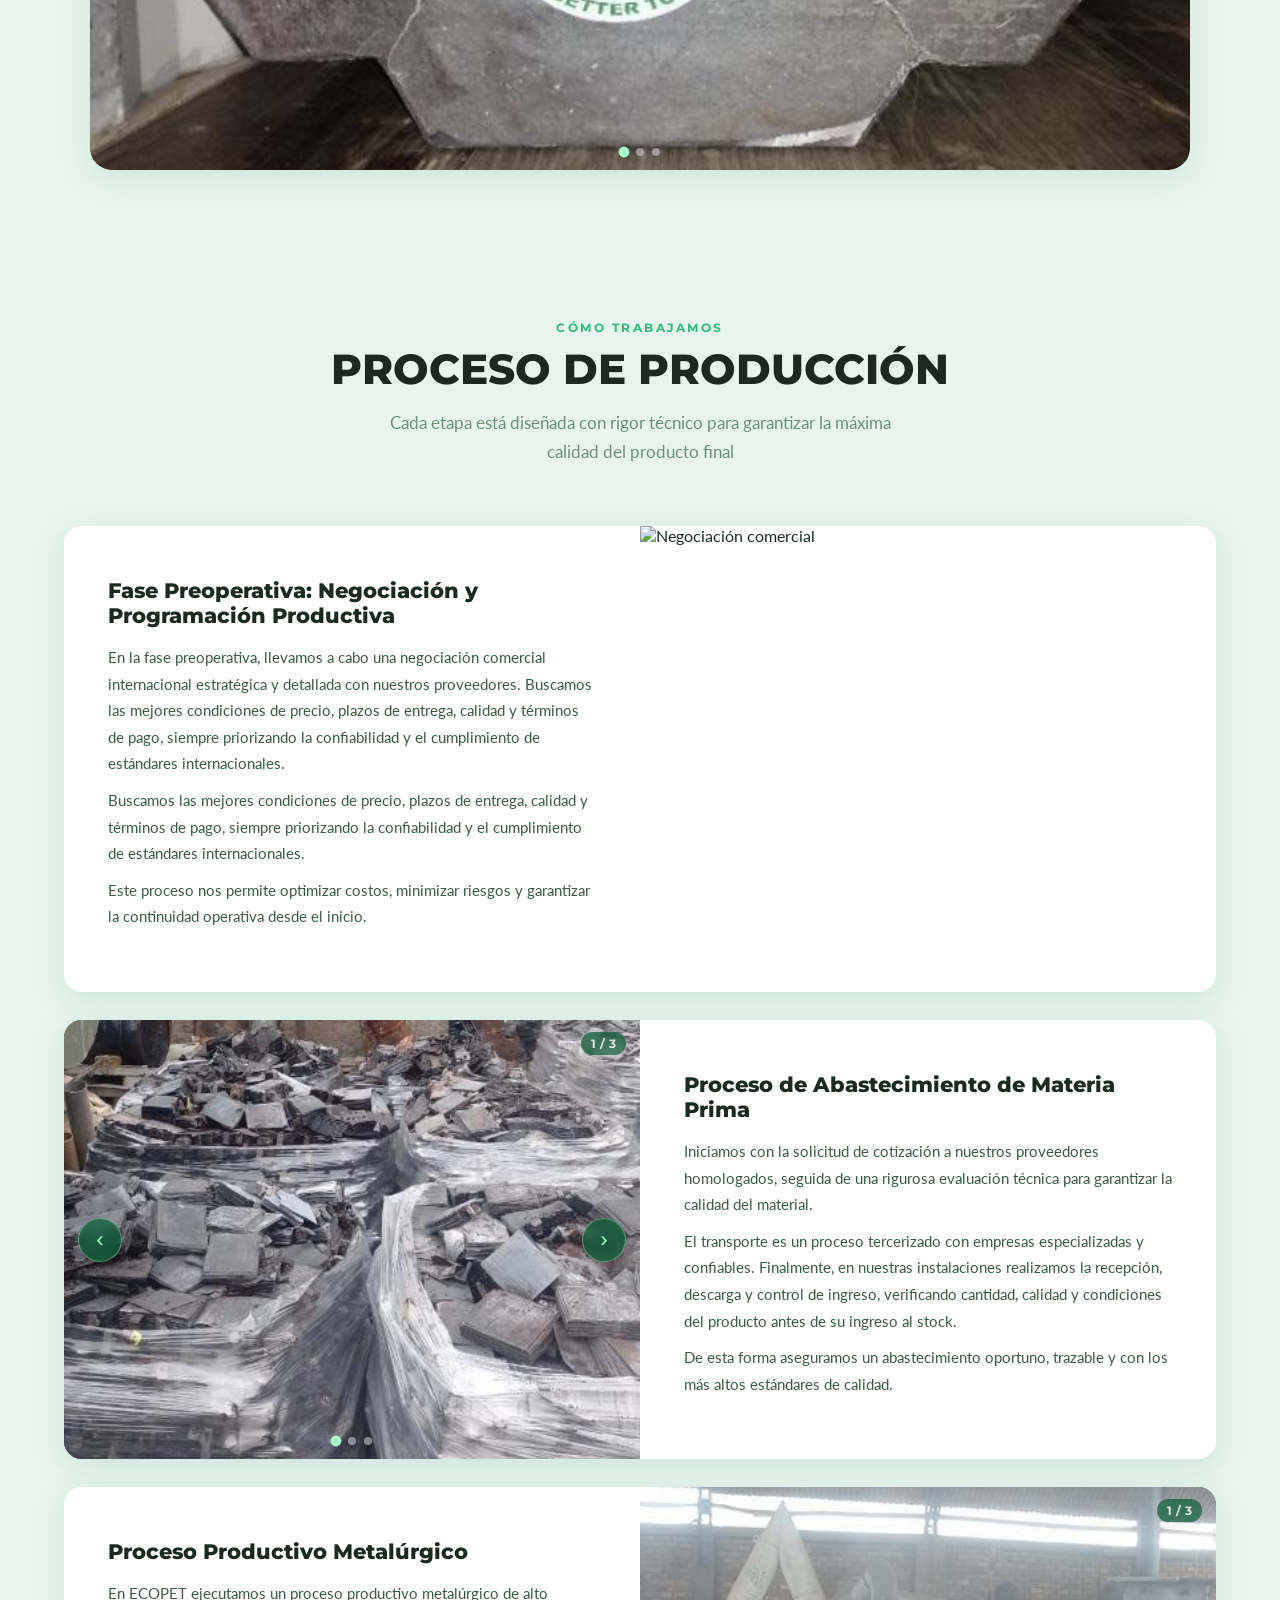
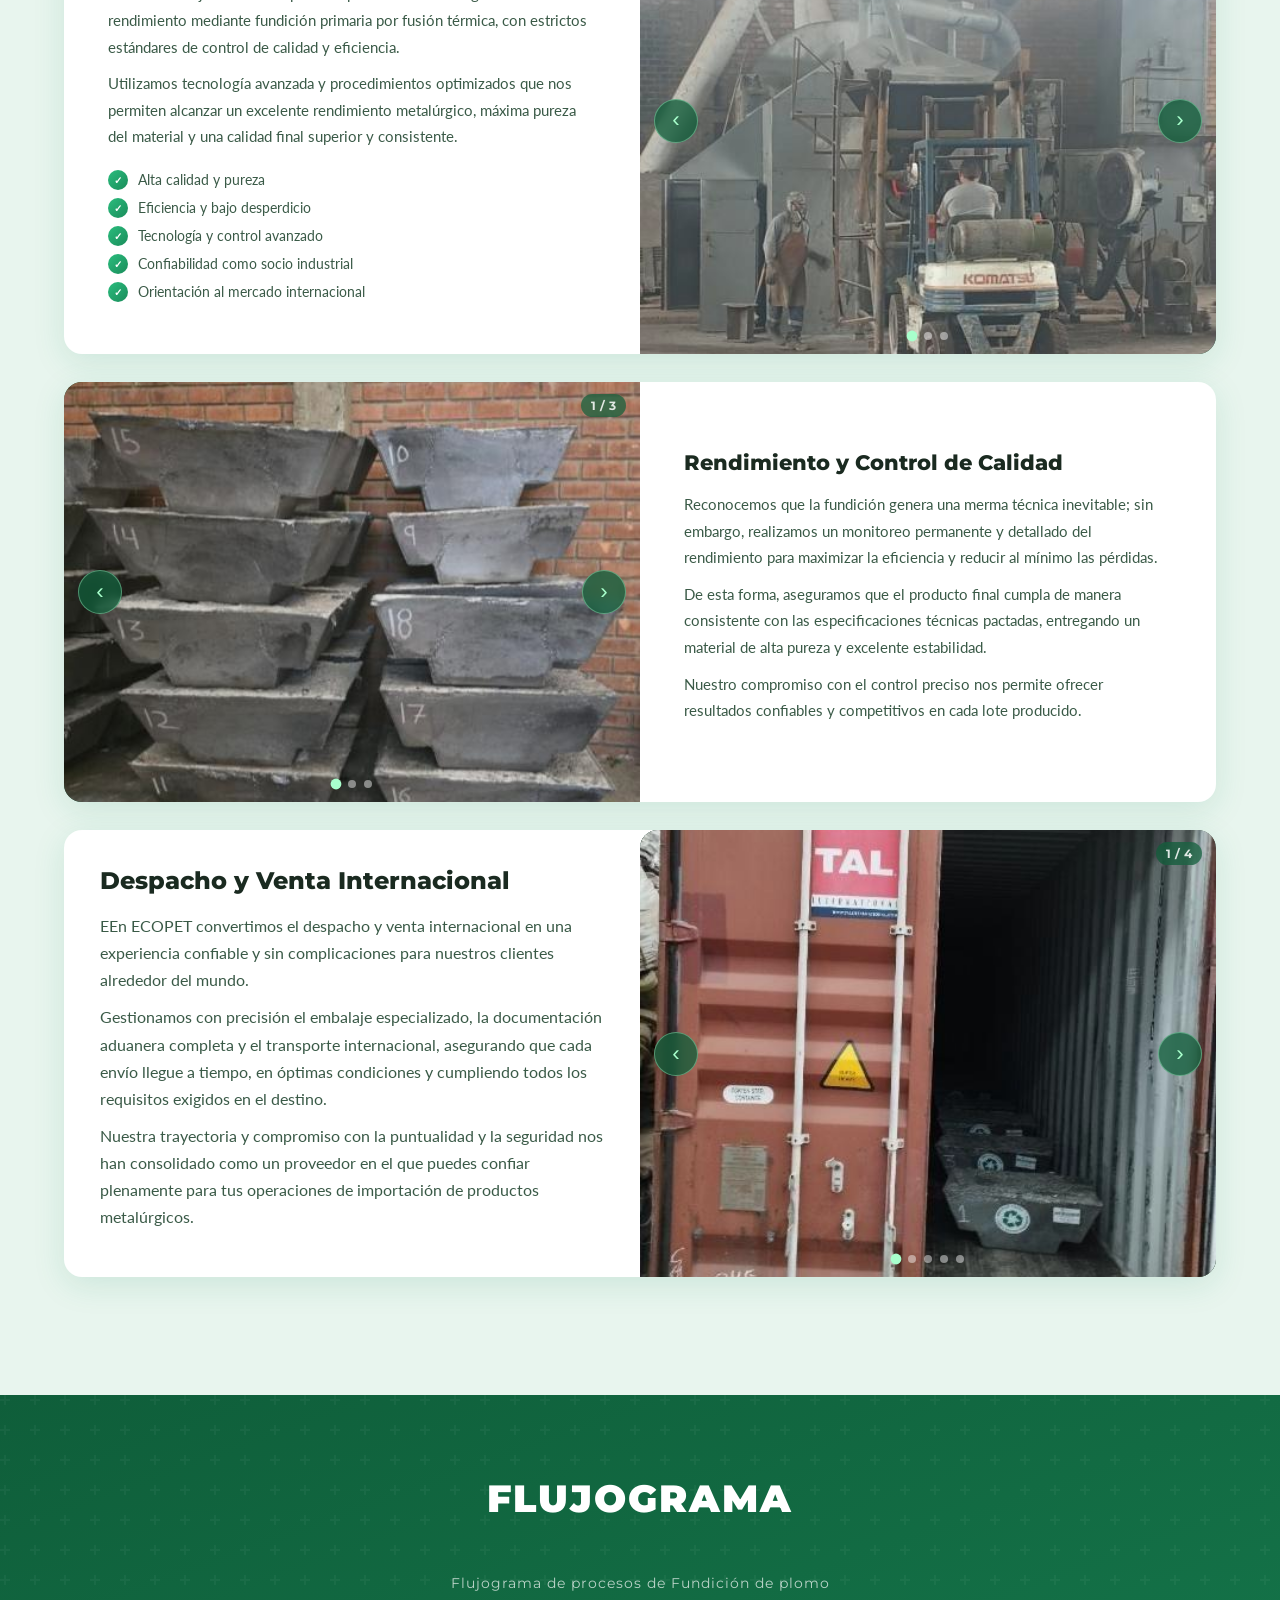
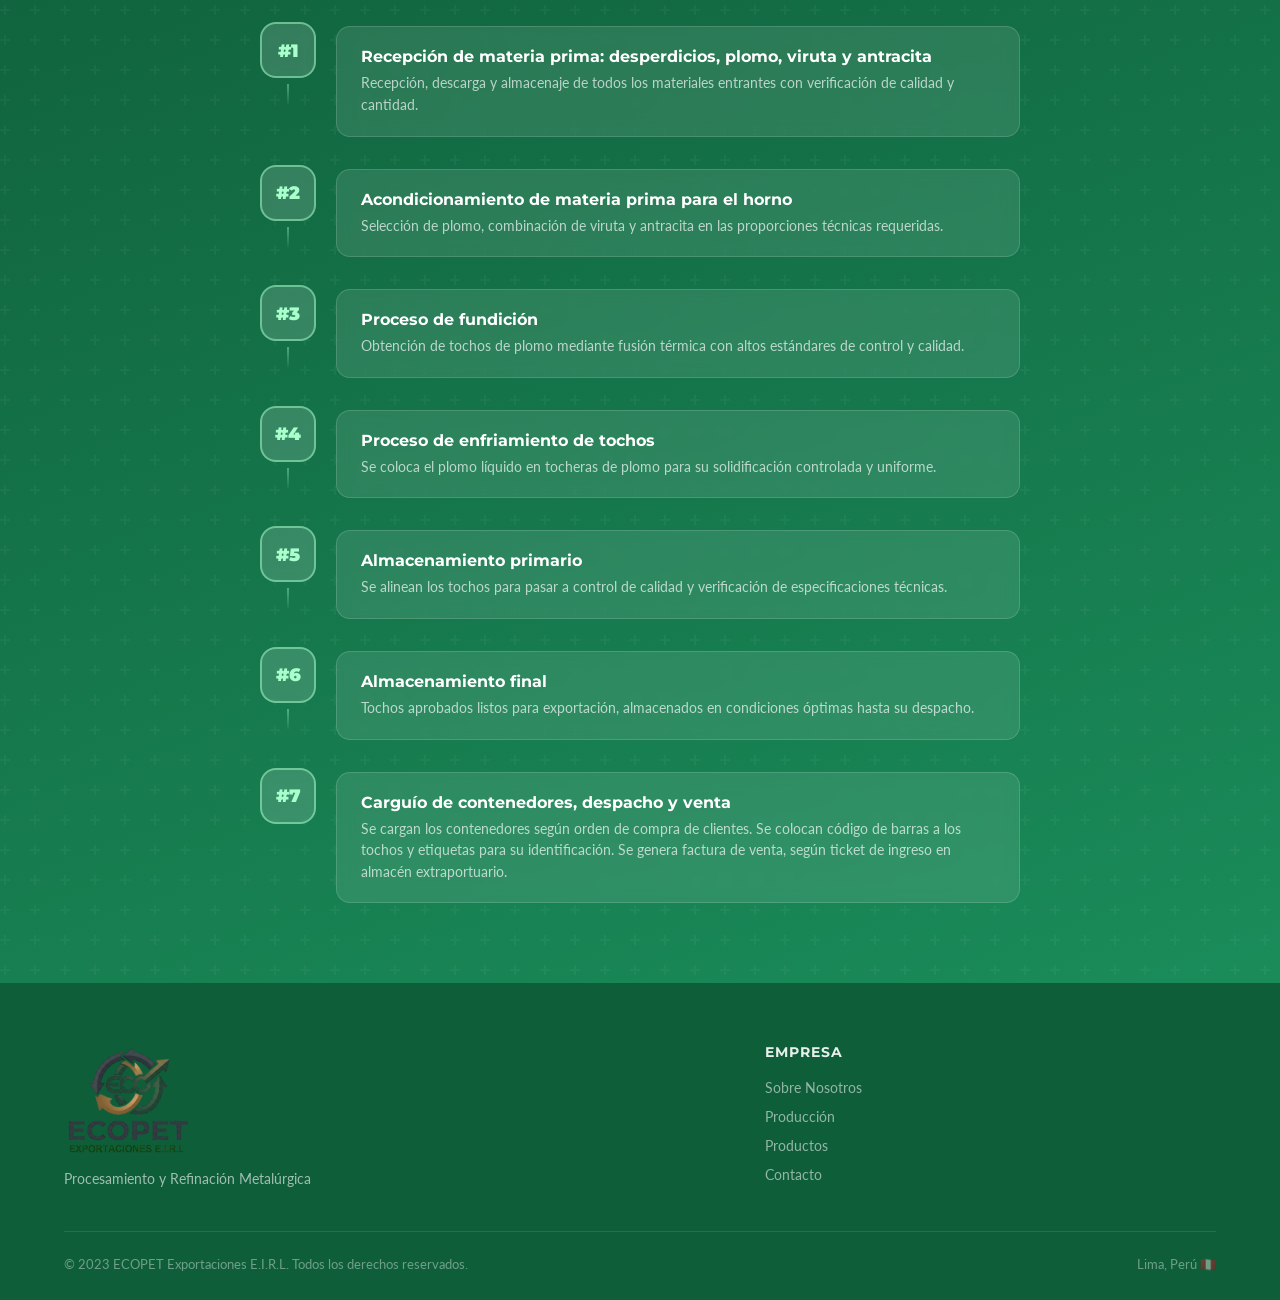
==== commit 4e810177: "actualización de mi proyecto" ====
--- a/produccion.html
+++ b/produccion.html
@@ -157,9 +157,9 @@
   <!-- CARRUSEL FUNCIONAL -->
   <div class="step-img" style="min-height:320px;position:relative;overflow:hidden;">
     <div class="ecopet-carousel" id="carousel-abastecimiento" style="height:100%;">
-      <div class="c-slide active"><img src="rendimiento.jpeg" alt="Control de calidad"></div>
-      <div class="c-slide"><img src="abastecimiento.jpeg" alt="Horno de fundición"></div>
-      <div class="c-slide"><img src="proceso.jpeg" alt="Proceso metalúrgico"></div>
+      <div class="c-slide active"><img src="scrap.jpeg" alt="Control de calidad"></div>
+      <div class="c-slide"><img src="antracita.png" alt="Horno de fundición"></div>
+      <div class="c-slide"><img src="viruta.jpg" alt="Proceso metalúrgico"></div>
 
       <button class="c-arrow prev" aria-label="Anterior">&#8249;</button>
       <button class="c-arrow next" aria-label="Siguiente">&#8250;</button>
@@ -269,6 +269,11 @@
           <div class="ecopet-carousel" id="carousel-actividad">
 
             <div class="c-slide active">
+              <img src="rendimiento.jpeg" alt="Horno de fundición - Vista 1">
+            </div>
+
+
+            <div class="c-slide active">
               <img src="carro1.jpeg" alt="Horno de fundición - Vista 1">
             </div>
             <div class="c-slide">
@@ -287,10 +292,12 @@
               <button class="c-dot active" data-index="0"></button>
               <button class="c-dot" data-index="1"></button>
               <button class="c-dot" data-index="2"></button>
+              <button class="c-dot" data-index="3"></button>
+              <button class="c-dot" data-index="4"></button>
             </div>
 
             <!-- Contador -->
-            <div class="c-counter" id="counter-actividad">1 / 3</div>
+            <div class="c-counter" id="counter-actividad">1 / 4</div>
           </div>
         </div>
 
--- a/styles.css
+++ b/styles.css
@@ -435,11 +435,12 @@
 .services-bg .section-head .eyebrow { color: #a8ffcc; }
 
 .services-grid {
-  display: grid;
-  grid-template-columns: repeat(3, 1fr);
-  gap: 24px;
+  display: flex;
+  flex-wrap: wrap;
+  gap: 30px;
   position: relative;
   z-index: 1;
+  justify-content: center;
 }
 .service-card {
   background: rgba(255,255,255,0.10);
